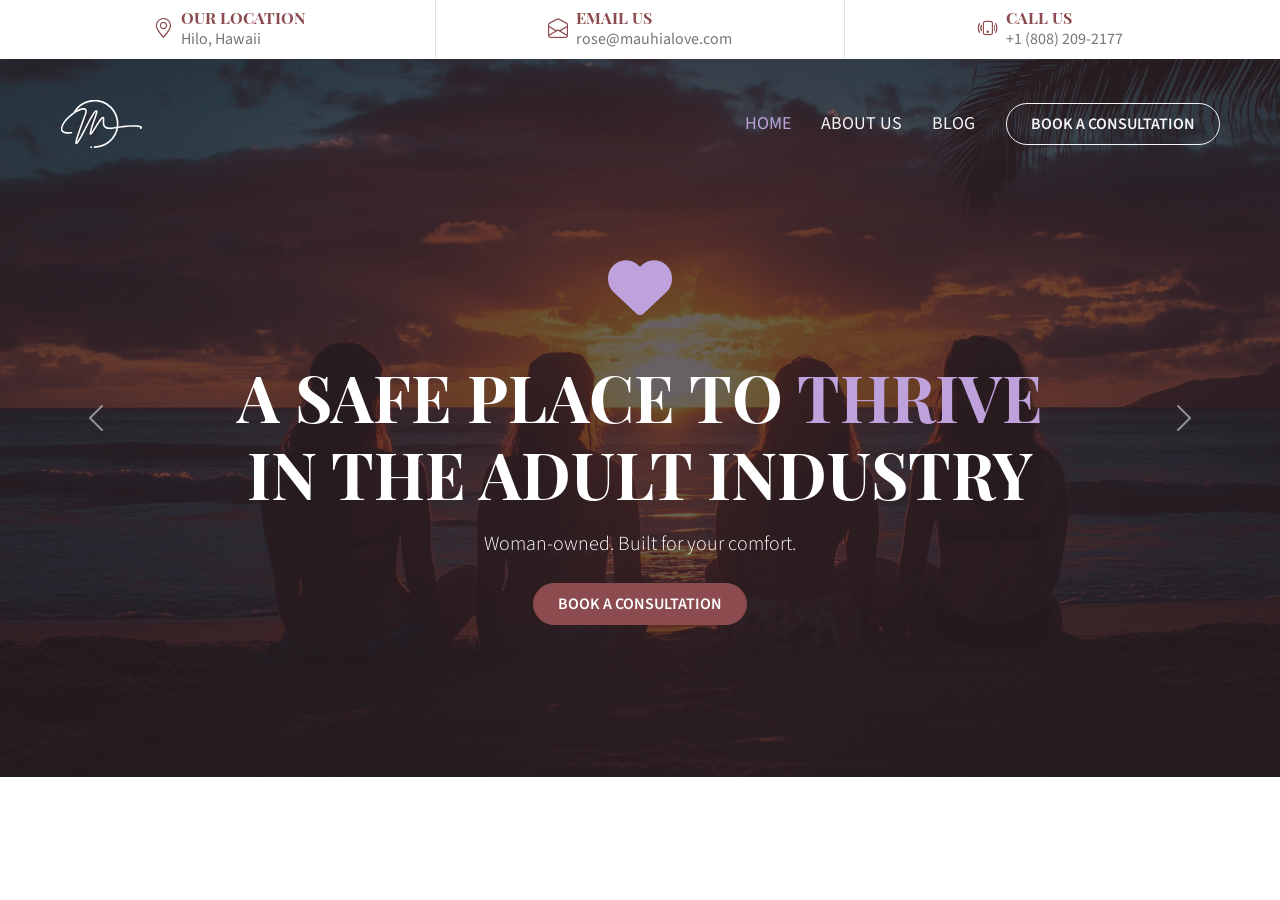
==== index.html @ 11c7e0e3 "Initial commit" ====
<!DOCTYPE html>
<html lang="en" class="no-js">
	<head>
		<meta charset="UTF-8" />
		<meta name="viewport" content="width=device-width, initial-scale=1.0" />
		<title>Mauhia Love</title>

		<meta
			name="description"
			content="Mauhia Love is a trusted recruitment service connecting empowered young women with reputable creators and agencies in the adult entertainment industry. We prioritize safety, support, and long-term success."
		/>
		<meta
			name="keywords"
			content="adult industry recruitment, adult talent agency, adult creator partnerships, adult video recruitment, safe adult work, women in adult entertainment, adult modeling agency, talent recruiter adult industry"
		/>
		<meta name="author" content="Abraham Steve Colina" />

		<!-- Favicon -->
		<link href="favicon.ico" rel="icon" />
		<link
			rel="apple-touch-icon"
			sizes="180x180"
			href="apple-touch-icon.png"
		/>
		<link
			rel="icon"
			type="image/png"
			sizes="32x32"
			href="favicon-32x32.png"
		/>
		<link
			rel="icon"
			type="image/png"
			sizes="16x16"
			href="favicon-16x16.png"
		/>
		<link rel="manifest" href="site.webmanifest" />

		<!-- Google Fonts -->
		<link rel="preconnect" href="https://fonts.gstatic.com" />
		<link
			href="https://fonts.googleapis.com/css2?family=Playfair+Display+SC:wght@400;700&family=Source+Sans+Pro:wght@300;400;600;700&display=swap"
			rel="stylesheet"
		/>

		<!-- Icon Font Stylesheet -->
		<link
			href="https://cdnjs.cloudflare.com/ajax/libs/font-awesome/6.7.2/css/all.min.css"
			rel="stylesheet"
		/>
		<link
			href="https://cdn.jsdelivr.net/npm/bootstrap-icons@1.4.1/font/bootstrap-icons.css"
			rel="stylesheet"
		/>

		<!-- Libraries Stylesheet  -->
		<link
			href="lib/owlcarousel/assets/owl.carousel.min.css"
			rel="stylesheet"
		/>
		<link
			href="lib/tempusdominus/css/tempusdominus-bootstrap-4.min.css"
			rel="stylesheet"
		/>
		<link href="lib/lightbox/css/lightbox.min.css" rel="stylesheet" />

		<!-- Customized Bootstrap Stylesheet -->
		<link href="css/bootstrap.css" rel="stylesheet" />

		<!-- Template Stylesheet -->
		<link rel="stylesheet" href="css/vendor.css" />
		<link rel="stylesheet" href="css/styles.css" />

		<!-- JS -->
		<script>
			document.documentElement.classList.remove("no-js");
			document.documentElement.classList.add("js");
		</script>
	</head>

	<body>
		<!-- preloader
		================================================== -->
		<div id="preloader">
			<div id="loader" class="dots-fade">
				<div></div>
				<div></div>
				<div></div>
			</div>
		</div>

		<!-- Topbar Start -->
		<div class="container-fluid px-5 d-none d-lg-block">
			<div class="row gx-5">
				<div class="col-lg-4 text-center py-2">
					<div class="d-inline-flex align-items-center">
						<i class="bi bi-geo-alt fs-5 text-primary me-2"></i>
						<div class="text-start">
							<h6 class="text-uppercase fw-bold mb-0">
								Our Location
							</h6>
							<span>Hilo, Hawaii</span>
						</div>
					</div>
				</div>
				<div class="col-lg-4 text-center border-start border-end py-2">
					<div class="d-inline-flex align-items-center">
						<i
							class="bi bi-envelope-open fs-5 text-primary me-2"
						></i>
						<div class="text-start">
							<h6 class="text-uppercase fw-bold mb-0">
								Email Us
							</h6>
							<span>rose@mauhialove.com</span>
						</div>
					</div>
				</div>
				<div class="col-lg-4 text-center py-2">
					<div class="d-inline-flex align-items-center">
						<i
							class="bi bi-phone-vibrate fs-5 text-primary me-2"
						></i>
						<div class="text-start">
							<h6 class="text-uppercase fw-bold mb-0">Call Us</h6>
							<span>+1 (808) 209-2177</span>
						</div>
					</div>
				</div>
			</div>
		</div>
		<!-- Topbar End -->

		<!-- Navbar Wrapper Start (relative positioning to allow absolute navbar) -->
		<div class="position-relative">
			<!-- Navbar Start -->
			<div
				class="container-fluid position-absolute top-0 start-0 w-100 z-3"
			>
				<nav class="navbar navbar-expand-lg navbar-dark px-5 py-3">
					<a href="index.html" class="navbar-brand">
						<img
							src="img/icon.svg"
							alt="Mauhia Love Logo"
							style="height: 50px"
						/>
					</a>
					<button
						class="navbar-toggler"
						type="button"
						data-bs-toggle="collapse"
						data-bs-target="#navbarCollapse"
					>
						<span class="navbar-toggler-icon"></span>
					</button>
					<div class="collapse navbar-collapse" id="navbarCollapse">
						<div class="navbar-nav ms-auto me-3">
							<a
								href="index.html"
								class="nav-item nav-link active"
								>Home</a
							>
							<a href="about.html" class="nav-item nav-link"
								>About Us</a
							>
							<a href="blog.html" class="nav-item nav-link"
								>Blog</a
							>
						</div>
						<a
							href="contact.html"
							class="btn btn-outline-light rounded-pill px-4 py-2"
						>
							Book a Consultation
						</a>
					</div>
				</nav>
			</div>
			<!-- Navbar End -->

			<!-- Carousel Start -->
			<div class="container-fluid p-0">
				<div
					id="header-carousel"
					class="carousel slide carousel-fade"
					data-bs-ride="carousel"
				>
					<div class="carousel-inner">
						<!-- Slide 1 -->
						<div class="carousel-item active">
							<img
								class="w-100"
								src="img/carousel-1.png"
								alt="Slide 1"
							/>
							<div
								class="carousel-caption d-flex flex-column align-items-center justify-content-center"
							>
								<i
									class="fa fa-heart fa-4x text-secondary mb-4 d-none d-sm-block"
								></i>

								<div
									class="p-3 text-center"
									style="max-width: 900px"
								>
									<h1
										class="display-3 text-uppercase text-white fw-bold mb-3"
									>
										A Safe Place to
										<span class="text-secondary"
											>Thrive</span
										>
										in the Adult Industry
									</h1>
									<p class="lead text-white mb-4">
										Woman-owned. Built for your comfort.
									</p>
									<a
										href="contact.html"
										class="btn btn-primary rounded-pill px-4 py-2"
										>Book a Consultation</a
									>
								</div>
							</div>
						</div>
						<!-- Slide 2 -->
						<div class="carousel-item">
							<img
								class="w-100"
								src="img/carousel-2.jpg"
								alt="Slide 2"
							/>
							<div
								class="carousel-caption d-flex flex-column align-items-center justify-content-center"
							>
								<i
									class="fa fa-user-shield fa-4x text-secondary mb-4 d-none d-sm-block"
								></i>

								<div
									class="p-3 text-center"
									style="max-width: 900px"
								>
									<h1
										class="display-3 text-uppercase text-white fw-bold mb-3"
									>
										<span class="text-secondary"
											>Empowering</span
										>
										You to Choose Your Path
									</h1>
									<p class="lead text-white mb-4">
										Confidential. Professional. Supportive.
									</p>
									<a
										href="about.html"
										class="btn btn-outline-light rounded-pill px-4 py-2"
										>Learn More</a
									>
								</div>
							</div>
						</div>
					</div>

					<!-- Carousel Controls -->
					<button
						class="carousel-control-prev"
						type="button"
						data-bs-target="#header-carousel"
						data-bs-slide="prev"
					>
						<span
							class="carousel-control-prev-icon"
							aria-hidden="true"
						></span>
						<span class="visually-hidden">Previous</span>
					</button>
					<button
						class="carousel-control-next"
						type="button"
						data-bs-target="#header-carousel"
						data-bs-slide="next"
					>
						<span
							class="carousel-control-next-icon"
							aria-hidden="true"
						></span>
						<span class="visually-hidden">Next</span>
					</button>
				</div>
			</div>
			<!-- Carousel End -->
		</div>
		<!-- Navbar Wrapper End -->

		<!-- Back to Top -->
		<a href="#" class="btn btn-lg btn-primary btn-lg-square back-to-top"
			><i class="bi bi-arrow-up"></i
		></a>

		<!-- JavaScript Libraries -->
		<script src="https://code.jquery.com/jquery-3.4.1.min.js"></script>
		<script src="https://cdn.jsdelivr.net/npm/bootstrap@5.0.0/dist/js/bootstrap.bundle.min.js"></script>
		<script src="lib/easing/easing.min.js"></script>
		<script src="lib/waypoints/waypoints.min.js"></script>
		<script src="lib/owlcarousel/owl.carousel.min.js"></script>
		<script src="lib/tempusdominus/js/moment.min.js"></script>
		<script src="lib/tempusdominus/js/moment-timezone.min.js"></script>
		<script src="lib/tempusdominus/js/tempusdominus-bootstrap-4.min.js"></script>
		<script src="lib/isotope/isotope.pkgd.min.js"></script>
		<script src="lib/lightbox/js/lightbox.min.js"></script>

		<!-- Java Script
    	================================================== -->
		<script src="js/plugins.js"></script>
		<script src="js/main.js"></script>

		<!-- Google Sheets Form -->
		<script>
			const scriptURL =
				"https://script.google.com/macros/s/AKfycbyw0PT-CO-HAfaa2uzXYo6N9tPt70Rbam-snxde1mtffSrF-_zwCXPqmci63ILxGaZO/exec";
			const form = document.forms["submit-to-google-sheet"];
			const msg = document.getElementById("msg");

			form.addEventListener("submit", (e) => {
				e.preventDefault();
				fetch(scriptURL, { method: "POST", body: new FormData(form) })
					.then((response) => {
						msg.innerHTML = "Message sent successfully!";
						setTimeout(function () {
							msg.innerHTML = "";
						}, 5000);
						form.reset();
					})
					.catch((error) => {
						// Display error message
						msg.innerHTML =
							"Error: Message could not be sent. Please try again later.";
						msg.style.color = "red"; // Change color for error
						setTimeout(function () {
							msg.innerHTML = ""; // Clear the error message after 5 seconds
						}, 5000);
						console.error("Error!", error.message); // Log the error to the console
					});
			});
		</script>
	</body>
</html>
---- css/vendor.css ----
/* ===================================================================
 * MCAV Third-party Stylesheets
 * Ver. 1.0.0
 * 02-24-2025
 * -------------------------------------------------------------------
 *
 * TOC:
 * # PrismJS
 * # Swiper
 *
 * ------------------------------------------------------------------- */

/* ===================================================================
 * # PrismJS 1.20.0
 *   https://prismjs.com/download.html#themes=prism-okaidia&languages=markup+css+clike+javascript+markup-templating+php 
 *   
 *   okaidia theme for JavaScript, CSS and HTML
 *   Loosely based on Monokai textmate theme by http://www.monokai.nl/
 *   @author ocodia
 * ------------------------------------------------------------------- */
code[class*="language-"],
pre[class*="language-"] {
	color: #f8f8f2;
	background: none;
	text-shadow: 0 1px rgba(0, 0, 0, 0.3);
	font-family: var(--font-mono);
	font-size: calc(var(--text-size) * 0.9444);
	text-align: left;
	white-space: pre;
	word-spacing: normal;
	word-break: normal;
	word-wrap: normal;
	line-height: var(--vspace-1);
	-moz-tab-size: 4;
	-o-tab-size: 4;
	tab-size: 4;
	-webkit-hyphens: none;
	-ms-hyphens: none;
	hyphens: none;
}

/* Code blocks */
pre[class*="language-"] {
	padding: var(--vspace-0_5) 0 var(--vspace-1);
	margin: var(--vspace-1) 0;
	overflow: auto;
}

:not(pre) > code[class*="language-"],
pre[class*="language-"] {
	background: #272822;
}

/* Inline code */
:not(pre) > code[class*="language-"] {
	padding: 0.1em;
	white-space: normal;
}

.token.comment,
.token.prolog,
.token.doctype,
.token.cdata {
	color: slategray;
}

.token.punctuation {
	color: #f8f8f2;
}

.token.namespace {
	opacity: 0.7;
}

.token.property,
.token.tag,
.token.constant,
.token.symbol,
.token.deleted {
	color: #f92672;
}

.token.boolean,
.token.number {
	color: #ae81ff;
}

.token.selector,
.token.attr-name,
.token.string,
.token.char,
.token.builtin,
.token.inserted {
	color: #a6e22e;
}

.token.operator,
.token.entity,
.token.url,
.language-css .token.string,
.style .token.string,
.token.variable {
	color: #f8f8f2;
}

.token.atrule,
.token.attr-value,
.token.function,
.token.class-name {
	color: #e6db74;
}

.token.keyword {
	color: #66d9ef;
}

.token.regex,
.token.important {
	color: #fd971f;
}

.token.important,
.token.bold {
	font-weight: bold;
}

.token.italic {
	font-style: italic;
}

.token.entity {
	cursor: help;
}

/* ===================================================================
  * # Swiper 6.4.5
  *   Most modern mobile touch slider and framework with hardware accelerated transitions
  *   https://swiperjs.com
  *
  *   Copyright 2014-2020 Vladimir Kharlampidi
  *
  *   Released under the MIT License
  *
  *   Released on: December 18, 2020
  * ------------------------------------------------------------------- */
@font-face {
	font-family: "swiper-icons";
	src: url("data:application/font-woff;charset=utf-8;base64, [base64]//wADZ2x5ZgAAAywAAADMAAAD2MHtryVoZWFkAAABbAAAADAAAAA2E2+eoWhoZWEAAAGcAAAAHwAAACQC9gDzaG10eAAAAigAAAAZAAAArgJkABFsb2NhAAAC0AAAAFoAAABaFQAUGG1heHAAAAG8AAAAHwAAACAAcABAbmFtZQAAA/gAAAE5AAACXvFdBwlwb3N0AAAFNAAAAGIAAACE5s74hXjaY2BkYGAAYpf5Hu/j+W2+MnAzMYDAzaX6QjD6/4//Bxj5GA8AuRwMYGkAPywL13jaY2BkYGA88P8Agx4j+/8fQDYfA1AEBWgDAIB2BOoAeNpjYGRgYNBh4GdgYgABEMnIABJzYNADCQAACWgAsQB42mNgYfzCOIGBlYGB0YcxjYGBwR1Kf2WQZGhhYGBiYGVmgAFGBiQQkOaawtDAoMBQxXjg/wEGPcYDDA4wNUA2CCgwsAAAO4EL6gAAeNpj2M0gyAACqxgGNWBkZ2D4/wMA+xkDdgAAAHjaY2BgYGaAYBkGRgYQiAHyGMF8FgYHIM3DwMHABGQrMOgyWDLEM1T9/w8UBfEMgLzE////P/5//f/V/xv+r4eaAAeMbAxwIUYmIMHEgKYAYjUcsDAwsLKxc3BycfPw8jEQA/[base64]/uznmfPFBNODM2K7MTQ45YEAZqGP81AmGGcF3iPqOop0r1SPTaTbVkfUe4HXj97wYE+yNwWYxwWu4v1ugWHgo3S1XdZEVqWM7ET0cfnLGxWfkgR42o2PvWrDMBSFj/IHLaF0zKjRgdiVMwScNRAoWUoH78Y2icB/yIY09An6AH2Bdu/UB+yxopYshQiEvnvu0dURgDt8QeC8PDw7Fpji3fEA4z/PEJ6YOB5hKh4dj3EvXhxPqH/SKUY3rJ7srZ4FZnh1PMAtPhwP6fl2PMJMPDgeQ4rY8YT6Gzao0eAEA409DuggmTnFnOcSCiEiLMgxCiTI6Cq5DZUd3Qmp10vO0LaLTd2cjN4fOumlc7lUYbSQcZFkutRG7g6JKZKy0RmdLY680CDnEJ+UMkpFFe1RN7nxdVpXrC4aTtnaurOnYercZg2YVmLN/d/gczfEimrE/fs/bOuq29Zmn8tloORaXgZgGa78yO9/cnXm2BpaGvq25Dv9S4E9+5SIc9PqupJKhYFSSl47+Qcr1mYNAAAAeNptw0cKwkAAAMDZJA8Q7OUJvkLsPfZ6zFVERPy8qHh2YER+3i/BP83vIBLLySsoKimrqKqpa2hp6+jq6RsYGhmbmJqZSy0sraxtbO3sHRydnEMU4uR6yx7JJXveP7WrDycAAAAAAAH//wACeNpjYGRgYOABYhkgZgJCZgZNBkYGLQZtIJsFLMYAAAw3ALgAeNolizEKgDAQBCchRbC2sFER0YD6qVQiBCv/H9ezGI6Z5XBAw8CBK/m5iQQVauVbXLnOrMZv2oLdKFa8Pjuru2hJzGabmOSLzNMzvutpB3N42mNgZGBg4GKQYzBhYMxJLMlj4GBgAYow/P/PAJJhLM6sSoWKfWCAAwDAjgbRAAB42mNgYGBkAIIbCZo5IPrmUn0hGA0AO8EFTQAA")
		format("woff");
	font-weight: 400;
	font-style: normal;
}

:root {
	--swiper-theme-color: #007aff;
}

.swiper-container {
	margin-left: auto;
	margin-right: auto;
	position: relative;
	overflow: hidden;
	list-style: none;
	padding: 0;
	/* Fix of Webkit flickering */
	z-index: 1;
}

.swiper-container-vertical > .swiper-wrapper {
	flex-direction: column;
}

.swiper-wrapper {
	position: relative;
	width: 100%;
	height: 100%;
	z-index: 1;
	display: flex;
	transition-property: transform;
	box-sizing: content-box;
}

.swiper-container-android .swiper-slide,
.swiper-wrapper {
	transform: translate3d(0px, 0, 0);
}

.swiper-container-multirow > .swiper-wrapper {
	flex-wrap: wrap;
}

.swiper-container-multirow-column > .swiper-wrapper {
	flex-wrap: wrap;
	flex-direction: column;
}

.swiper-container-free-mode > .swiper-wrapper {
	transition-timing-function: ease-out;
	margin: 0 auto;
}

.swiper-slide {
	flex-shrink: 0;
	width: 100%;
	height: 100%;
	position: relative;
	transition-property: transform;
}

.swiper-slide-invisible-blank {
	visibility: hidden;
}

/* Auto Height */
.swiper-container-autoheight,
.swiper-container-autoheight .swiper-slide {
	height: auto;
}

.swiper-container-autoheight .swiper-wrapper {
	align-items: flex-start;
	transition-property: transform, height;
}

/* 3D Effects */
.swiper-container-3d {
	perspective: 1200px;
}

.swiper-container-3d .swiper-wrapper,
.swiper-container-3d .swiper-slide,
.swiper-container-3d .swiper-slide-shadow-left,
.swiper-container-3d .swiper-slide-shadow-right,
.swiper-container-3d .swiper-slide-shadow-top,
.swiper-container-3d .swiper-slide-shadow-bottom,
.swiper-container-3d .swiper-cube-shadow {
	transform-style: preserve-3d;
}

.swiper-container-3d .swiper-slide-shadow-left,
.swiper-container-3d .swiper-slide-shadow-right,
.swiper-container-3d .swiper-slide-shadow-top,
.swiper-container-3d .swiper-slide-shadow-bottom {
	position: absolute;
	left: 0;
	top: 0;
	width: 100%;
	height: 100%;
	pointer-events: none;
	z-index: 10;
}

.swiper-container-3d .swiper-slide-shadow-left {
	background-image: linear-gradient(
		to left,
		rgba(0, 0, 0, 0.5),
		rgba(0, 0, 0, 0)
	);
}

.swiper-container-3d .swiper-slide-shadow-right {
	background-image: linear-gradient(
		to right,
		rgba(0, 0, 0, 0.5),
		rgba(0, 0, 0, 0)
	);
}

.swiper-container-3d .swiper-slide-shadow-top {
	background-image: linear-gradient(
		to top,
		rgba(0, 0, 0, 0.5),
		rgba(0, 0, 0, 0)
	);
}

.swiper-container-3d .swiper-slide-shadow-bottom {
	background-image: linear-gradient(
		to bottom,
		rgba(0, 0, 0, 0.5),
		rgba(0, 0, 0, 0)
	);
}

/* CSS Mode */
.swiper-container-css-mode > .swiper-wrapper {
	overflow: auto;
	scrollbar-width: none;
	/* For Firefox */
	-ms-overflow-style: none;
	/* For Internet Explorer and Edge */
}

.swiper-container-css-mode > .swiper-wrapper::-webkit-scrollbar {
	display: none;
}

.swiper-container-css-mode > .swiper-wrapper > .swiper-slide {
	scroll-snap-align: start start;
}

.swiper-container-horizontal.swiper-container-css-mode > .swiper-wrapper {
	-ms-scroll-snap-type: x mandatory;
	scroll-snap-type: x mandatory;
}

.swiper-container-vertical.swiper-container-css-mode > .swiper-wrapper {
	-ms-scroll-snap-type: y mandatory;
	scroll-snap-type: y mandatory;
}

:root {
	--swiper-navigation-size: 44px;
	/*
     --swiper-navigation-color: var(--swiper-theme-color);
     */
}

.swiper-button-prev,
.swiper-button-next {
	position: absolute;
	top: 50%;
	width: calc(var(--swiper-navigation-size) / 44 * 27);
	height: var(--swiper-navigation-size);
	margin-top: calc(-1 * var(--swiper-navigation-size) / 2);
	z-index: 10;
	cursor: pointer;
	display: flex;
	align-items: center;
	justify-content: center;
	color: var(--swiper-navigation-color, var(--swiper-theme-color));
}

.swiper-button-prev.swiper-button-disabled,
.swiper-button-next.swiper-button-disabled {
	opacity: 0.35;
	cursor: auto;
	pointer-events: none;
}

.swiper-button-prev:after,
.swiper-button-next:after {
	font-family: swiper-icons;
	font-size: var(--swiper-navigation-size);
	text-transform: none !important;
	letter-spacing: 0;
	text-transform: none;
	font-variant: initial;
	line-height: 1;
}

.swiper-button-prev,
.swiper-container-rtl .swiper-button-next {
	left: 10px;
	right: auto;
}

.swiper-button-prev:after,
.swiper-container-rtl .swiper-button-next:after {
	content: "prev";
}

.swiper-button-next,
.swiper-container-rtl .swiper-button-prev {
	right: 10px;
	left: auto;
}

.swiper-button-next:after,
.swiper-container-rtl .swiper-button-prev:after {
	content: "next";
}

.swiper-button-prev.swiper-button-white,
.swiper-button-next.swiper-button-white {
	--swiper-navigation-color: #ffffff;
}

.swiper-button-prev.swiper-button-black,
.swiper-button-next.swiper-button-black {
	--swiper-navigation-color: #000000;
}

.swiper-button-lock {
	display: none;
}

:root {
	/*
     --swiper-pagination-color: var(--swiper-theme-color);
     */
}

.swiper-pagination {
	position: absolute;
	text-align: center;
	transition: 300ms opacity;
	transform: translate3d(0, 0, 0);
	z-index: 10;
}

.swiper-pagination.swiper-pagination-hidden {
	opacity: 0;
}

/* Common Styles */
.swiper-pagination-fraction,
.swiper-pagination-custom,
.swiper-container-horizontal > .swiper-pagination-bullets {
	bottom: 10px;
	left: 0;
	width: 100%;
}

/* Bullets */
.swiper-pagination-bullets-dynamic {
	overflow: hidden;
	font-size: 0;
}

.swiper-pagination-bullets-dynamic .swiper-pagination-bullet {
	transform: scale(0.33);
	position: relative;
}

.swiper-pagination-bullets-dynamic .swiper-pagination-bullet-active {
	transform: scale(1);
}

.swiper-pagination-bullets-dynamic .swiper-pagination-bullet-active-main {
	transform: scale(1);
}

.swiper-pagination-bullets-dynamic .swiper-pagination-bullet-active-prev {
	transform: scale(0.66);
}

.swiper-pagination-bullets-dynamic .swiper-pagination-bullet-active-prev-prev {
	transform: scale(0.33);
}

.swiper-pagination-bullets-dynamic .swiper-pagination-bullet-active-next {
	transform: scale(0.66);
}

.swiper-pagination-bullets-dynamic .swiper-pagination-bullet-active-next-next {
	transform: scale(0.33);
}

.swiper-pagination-bullet {
	width: 8px;
	height: 8px;
	display: inline-block;
	border-radius: 100%;
	background: #000;
	opacity: 0.2;
}

button.swiper-pagination-bullet {
	border: none;
	margin: 0;
	padding: 0;
	box-shadow: none;
	-webkit-appearance: none;
	-moz-appearance: none;
	appearance: none;
}

.swiper-pagination-clickable .swiper-pagination-bullet {
	cursor: pointer;
}

.swiper-pagination-bullet-active {
	opacity: 1;
	background: var(--swiper-pagination-color, var(--swiper-theme-color));
}

.swiper-container-vertical > .swiper-pagination-bullets {
	right: 10px;
	top: 50%;
	transform: translate3d(0px, -50%, 0);
}

.swiper-container-vertical
	> .swiper-pagination-bullets
	.swiper-pagination-bullet {
	margin: 6px 0;
	display: block;
}

.swiper-container-vertical
	> .swiper-pagination-bullets.swiper-pagination-bullets-dynamic {
	top: 50%;
	transform: translateY(-50%);
	width: 8px;
}

.swiper-container-vertical
	> .swiper-pagination-bullets.swiper-pagination-bullets-dynamic
	.swiper-pagination-bullet {
	display: inline-block;
	transition: 200ms transform, 200ms top;
}

.swiper-container-horizontal
	> .swiper-pagination-bullets
	.swiper-pagination-bullet {
	margin: 0 4px;
}

.swiper-container-horizontal
	> .swiper-pagination-bullets.swiper-pagination-bullets-dynamic {
	left: 50%;
	transform: translateX(-50%);
	white-space: nowrap;
}

.swiper-container-horizontal
	> .swiper-pagination-bullets.swiper-pagination-bullets-dynamic
	.swiper-pagination-bullet {
	transition: 200ms transform, 200ms left;
}

.swiper-container-horizontal.swiper-container-rtl
	> .swiper-pagination-bullets-dynamic
	.swiper-pagination-bullet {
	transition: 200ms transform, 200ms right;
}

/* Progress */
.swiper-pagination-progressbar {
	background: rgba(0, 0, 0, 0.25);
	position: absolute;
}

.swiper-pagination-progressbar .swiper-pagination-progressbar-fill {
	background: var(--swiper-pagination-color, var(--swiper-theme-color));
	position: absolute;
	left: 0;
	top: 0;
	width: 100%;
	height: 100%;
	transform: scale(0);
	transform-origin: left top;
}

.swiper-container-rtl
	.swiper-pagination-progressbar
	.swiper-pagination-progressbar-fill {
	transform-origin: right top;
}

.swiper-container-horizontal > .swiper-pagination-progressbar,
.swiper-container-vertical
	> .swiper-pagination-progressbar.swiper-pagination-progressbar-opposite {
	width: 100%;
	height: 4px;
	left: 0;
	top: 0;
}

.swiper-container-vertical > .swiper-pagination-progressbar,
.swiper-container-horizontal
	> .swiper-pagination-progressbar.swiper-pagination-progressbar-opposite {
	width: 4px;
	height: 100%;
	left: 0;
	top: 0;
}

.swiper-pagination-white {
	--swiper-pagination-color: #ffffff;
}

.swiper-pagination-black {
	--swiper-pagination-color: #000000;
}

.swiper-pagination-lock {
	display: none;
}

/* Scrollbar */
.swiper-scrollbar {
	border-radius: 10px;
	position: relative;
	-ms-touch-action: none;
	background: rgba(0, 0, 0, 0.1);
}

.swiper-container-horizontal > .swiper-scrollbar {
	position: absolute;
	left: 1%;
	bottom: 3px;
	z-index: 50;
	height: 5px;
	width: 98%;
}

.swiper-container-vertical > .swiper-scrollbar {
	position: absolute;
	right: 3px;
	top: 1%;
	z-index: 50;
	width: 5px;
	height: 98%;
}

.swiper-scrollbar-drag {
	height: 100%;
	width: 100%;
	position: relative;
	background: rgba(0, 0, 0, 0.5);
	border-radius: 10px;
	left: 0;
	top: 0;
}

.swiper-scrollbar-cursor-drag {
	cursor: move;
}

.swiper-scrollbar-lock {
	display: none;
}

.swiper-zoom-container {
	width: 100%;
	height: 100%;
	display: flex;
	justify-content: center;
	align-items: center;
	text-align: center;
}

.swiper-zoom-container > img,
.swiper-zoom-container > svg,
.swiper-zoom-container > canvas {
	max-width: 100%;
	max-height: 100%;
	-o-object-fit: contain;
	object-fit: contain;
}

.swiper-slide-zoomed {
	cursor: move;
}

/* Preloader */
:root {
	/*
     --swiper-preloader-color: var(--swiper-theme-color);
     */
}

.swiper-lazy-preloader {
	width: 42px;
	height: 42px;
	position: absolute;
	left: 50%;
	top: 50%;
	margin-left: -21px;
	margin-top: -21px;
	z-index: 10;
	transform-origin: 50%;
	-webkit-animation: swiper-preloader-spin 1s infinite linear;
	animation: swiper-preloader-spin 1s infinite linear;
	box-sizing: border-box;
	border: 4px solid var(--swiper-preloader-color, var(--swiper-theme-color));
	border-radius: 50%;
	border-top-color: transparent;
}

.swiper-lazy-preloader-white {
	--swiper-preloader-color: #fff;
}

.swiper-lazy-preloader-black {
	--swiper-preloader-color: #000;
}

@-webkit-keyframes swiper-preloader-spin {
	100% {
		transform: rotate(360deg);
	}
}

@keyframes swiper-preloader-spin {
	100% {
		transform: rotate(360deg);
	}
}

/* a11y */
.swiper-container .swiper-notification {
	position: absolute;
	left: 0;
	top: 0;
	pointer-events: none;
	opacity: 0;
	z-index: -1000;
}

.swiper-container-fade.swiper-container-free-mode .swiper-slide {
	transition-timing-function: ease-out;
}

.swiper-container-fade .swiper-slide {
	pointer-events: none;
	transition-property: opacity;
}

.swiper-container-fade .swiper-slide .swiper-slide {
	pointer-events: none;
}

.swiper-container-fade .swiper-slide-active,
.swiper-container-fade .swiper-slide-active .swiper-slide-active {
	pointer-events: auto;
}

.swiper-container-cube {
	overflow: visible;
}

.swiper-container-cube .swiper-slide {
	pointer-events: none;
	-webkit-backface-visibility: hidden;
	backface-visibility: hidden;
	z-index: 1;
	visibility: hidden;
	transform-origin: 0 0;
	width: 100%;
	height: 100%;
}

.swiper-container-cube .swiper-slide .swiper-slide {
	pointer-events: none;
}

.swiper-container-cube.swiper-container-rtl .swiper-slide {
	transform-origin: 100% 0;
}

.swiper-container-cube .swiper-slide-active,
.swiper-container-cube .swiper-slide-active .swiper-slide-active {
	pointer-events: auto;
}

.swiper-container-cube .swiper-slide-active,
.swiper-container-cube .swiper-slide-next,
.swiper-container-cube .swiper-slide-prev,
.swiper-container-cube .swiper-slide-next + .swiper-slide {
	pointer-events: auto;
	visibility: visible;
}

.swiper-container-cube .swiper-slide-shadow-top,
.swiper-container-cube .swiper-slide-shadow-bottom,
.swiper-container-cube .swiper-slide-shadow-left,
.swiper-container-cube .swiper-slide-shadow-right {
	z-index: 0;
	-webkit-backface-visibility: hidden;
	backface-visibility: hidden;
}

.swiper-container-cube .swiper-cube-shadow {
	position: absolute;
	left: 0;
	bottom: 0px;
	width: 100%;
	height: 100%;
	background: #000;
	opacity: 0.6;
	filter: blur(50px);
	z-index: 0;
}

.swiper-container-flip {
	overflow: visible;
}

.swiper-container-flip .swiper-slide {
	pointer-events: none;
	-webkit-backface-visibility: hidden;
	backface-visibility: hidden;
	z-index: 1;
}

.swiper-container-flip .swiper-slide .swiper-slide {
	pointer-events: none;
}

.swiper-container-flip .swiper-slide-active,
.swiper-container-flip .swiper-slide-active .swiper-slide-active {
	pointer-events: auto;
}

.swiper-container-flip .swiper-slide-shadow-top,
.swiper-container-flip .swiper-slide-shadow-bottom,
.swiper-container-flip .swiper-slide-shadow-left,
.swiper-container-flip .swiper-slide-shadow-right {
	z-index: 0;
	-webkit-backface-visibility: hidden;
	backface-visibility: hidden;
}
---- css/styles.css ----
@charset "UTF-8";

/* =================================================================== 
 * MCAV Tarpaulin Printing Main Website Style Sheet
 * Ver. 1.0.0
 * 02-24-2025
 * ------------------------------------------------------------------

/* ------------------------------------------------------------------- 
 * ## colors
 * ------------------------------------------------------------------- */
:root {
	/* color-1(#EA9010)
	 * color-2(#343D35)
	 * color-3(#FEF5E4)
	 */
	--primary: #8b4b4f;
	--secondary: #bfa1db;
	--light: #f4f6f8;
	--dark: #2c1e24;
	--dark-transparent: rgba(44, 30, 36, 0.7);

	--color-1: hsla(35, 87%, 49%, 1);
	--color-2: hsla(127, 8%, 22%, 1);
	--color-3: hsla(39, 93%, 95%, 1);

	/* theme color variations
	 */
	--color-1-lightest: hsla(35, 87%, 96%, 1);
	--color-1-lighter: hsla(35, 87%, 69%, 1);
	--color-1-light: hsla(35, 87%, 59%, 1);
	--color-1-dark: hsla(35, 87%, 39%, 1);
	--color-1-darker: hsla(35, 87%, 29%, 1);
	--color-1-darkest: hsla(35, 87%, 10%, 1);

	--color-2-lightest: hsla(127, 8%, 55%, 1);
	--color-2-lighter: hsla(127, 8%, 42%, 1);
	--color-2-light: hsla(127, 8%, 32%, 1);
	--color-2-dark: hsla(127, 8%, 14%, 1);
	--color-2-darker: hsla(127, 8%, 2%, 1);

	--color-3-light: hsla(39, 93%, 100%, 1);
	--color-3-dark: hsla(39, 93%, 85%, 1);
	--color-3-darker: hsla(39, 93%, 75%, 1);

	/* feedback colors
	 * color-error(#ffd1d2), color-success(#c8e675), 
	 * color-info(#d7ecfb), color-notice(#fff099)
	 */
	--color-error: hsla(359, 100%, 91%, 1);
	--color-success: hsla(76, 69%, 68%, 1);
	--color-info: hsla(205, 82%, 91%, 1);
	--color-notice: hsla(51, 100%, 80%, 1);
	--color-error-content: hsla(359, 50%, 50%, 1);
	--color-success-content: hsla(76, 29%, 28%, 1);
	--color-info-content: hsla(205, 32%, 31%, 1);
	--color-notice-content: hsla(51, 30%, 30%, 1);

	/* shades 
	 * generated using 
	 * Tint & Shade Generator 
	 * (https                     ://maketintsandshades.com/)
	 */
	--color-black: #000000;
	--color-gray-19: #121212;
	--color-gray-18: #242525;
	--color-gray-17: #363737;
	--color-gray-16: #484949;
	--color-gray-15: #5b5c5c;
	--color-gray-14: #6d6e6e;
	--color-gray-13: #7f8080;
	--color-gray-12: #919292;
	--color-gray-11: #a3a5a5;
	--color-gray-10: #b5b7b7;
	--color-gray-9: #bcbebe;
	--color-gray-8: #c4c5c5;
	--color-gray-7: #cbcdcd;
	--color-gray-6: #d3d4d4;
	--color-gray-5: #dadbdb;
	--color-gray-4: #e1e2e2;
	--color-gray-3: #e9e9e9;
	--color-gray-2: #f0f1f1;
	--color-gray-1: #f8f8f8;
	--color-white: #ffffff;

	/* text
	 */
	--color-text: var(--color-gray-18);
	--color-text-dark: #181818;
	--color-text-light: var(--color-gray-14);
	--color-placeholder: var(--color-gray-12);

	/* link
	 */
	--color-link: var(--color-1);
	--color-link-hover: var(--color-2-lighter);
	--color-link-active: var(--color-2-lighter);

	/* buttons
	 */
	--color-btn: var(--color-gray-4);
	--color-btn-text: var(--color-text);
	--color-btn-hover: var(--color-gray-5);
	--color-btn-hover-text: var(--color-text);
	--color-btn-primary: var(--color-1);
	--color-btn-primary-text: var(--color-2-dark);
	--color-btn-primary-hover: var(--color-1-light);
	--color-btn-primary-hover-text: var(--color-2-dark);
	--color-btn-stroke: var(--color-text-dark);
	--color-btn-stroke-text: var(--color-text-dark);
	--color-btn-stroke-hover: var(--color-text-dark);
	--color-btn-stroke-hover-text: var(--color-white);

	/* preloader
	 */
	--color-preloader-bg: var(--primary);
	--color-loader: var(--color-white);
	--color-loader-light: var(--color-2-light);

	/* others
	 */
	--color-body: white;
	--color-border: rgba(0, 0, 0, 0.1);
	--border-radius: 5px;
}

/* ===================================================================
   * # PRELOADER
   * 
   * 
   * -------------------------------------------------------------------
   * - markup:
   *
   * <div id="preloader">
   *     <div id="loader" class="dots-fade">
   *         <div></div>
   *         <div></div>
   *         <div></div>
   *     </div>
   * </div>
   *
   * - loader class:
   * <dots-fade | dots-jump | dots-pulse>
   *
   * ------------------------------------------------------------------- */
#preloader {
	position: fixed;
	display: flex;
	flex-flow: row wrap;
	justify-content: center;
	align-items: center;
	background: var(--color-preloader-bg);
	z-index: 1051;
	height: 100vh;
	width: 100%;
	opacity: 1;
	overflow: hidden;
}

.no-js #preloader {
	display: none;
}

#loader {
	position: relative;
	width: 4px;
	height: 4px;
	padding: 0;
	display: inline-block;
}

#loader > div {
	content: "";
	background: var(--color-white);
	width: 4px;
	height: 4px;
	position: absolute;
	top: 0;
	left: 0;
	border-radius: 50%;
}

#loader > div:nth-of-type(1) {
	left: 15px;
}

#loader > div:nth-of-type(3) {
	left: -15px;
}

/* dots jump */
.dots-jump > div {
	-webkit-animation: dots-jump 1.2s infinite ease;
	animation: dots-jump 1.2s infinite ease;
	-webkit-animation-delay: 0.2s;
	animation-delay: 0.2s;
}

.dots-jump > div:nth-of-type(1) {
	-webkit-animation-delay: 0.4s;
	animation-delay: 0.4s;
}

.dots-jump > div:nth-of-type(3) {
	-webkit-animation-delay: 0s;
	animation-delay: 0s;
}

@-webkit-keyframes dots-jump {
	0% {
		top: 0;
	}

	40% {
		top: -6px;
	}

	80% {
		top: 0;
	}
}

@keyframes dots-jump {
	0% {
		top: 0;
	}

	40% {
		top: -6px;
	}

	80% {
		top: 0;
	}
}

/* dots fade */
.dots-fade > div {
	-webkit-animation: dots-fade 1.6s infinite ease;
	animation: dots-fade 1.6s infinite ease;
	-webkit-animation-delay: 0.4s;
	animation-delay: 0.4s;
}

.dots-fade > div:nth-of-type(1) {
	-webkit-animation-delay: 0.8s;
	animation-delay: 0.8s;
}

.dots-fade > div:nth-of-type(3) {
	-webkit-animation-delay: 0s;
	animation-delay: 0s;
}

@-webkit-keyframes dots-fade {
	0% {
		opacity: 1;
	}

	40% {
		opacity: 0.2;
	}

	80% {
		opacity: 1;
	}
}

@keyframes dots-fade {
	0% {
		opacity: 1;
	}

	40% {
		opacity: 0.2;
	}

	80% {
		opacity: 1;
	}
}

/* dots pulse */
.dots-pulse > div {
	-webkit-animation: dots-pulse 1.2s infinite ease;
	animation: dots-pulse 1.2s infinite ease;
	-webkit-animation-delay: 0.2s;
	animation-delay: 0.2s;
}

.dots-pulse > div:nth-of-type(1) {
	-webkit-animation-delay: 0.4s;
	animation-delay: 0.4s;
}

.dots-pulse > div:nth-of-type(3) {
	-webkit-animation-delay: 0s;
	animation-delay: 0s;
}

@-webkit-keyframes dots-pulse {
	0% {
		transform: scale(1);
	}

	40% {
		transform: scale(1.3);
	}

	80% {
		transform: scale(1);
	}
}

@keyframes dots-pulse {
	0% {
		transform: scale(1);
	}

	40% {
		transform: scale(1.3);
	}

	80% {
		transform: scale(1);
	}
}

/* ------------------------------------------------------------------- 
   * ## page loaded
   * ------------------------------------------------------------------- */
.ss-loaded #preloader {
	opacity: 0;
	visibility: hidden;
	transition: all 0.6s 0.9s ease-in-out;
}

.ss-loaded #preloader #loader {
	opacity: 0;
	transition: opacity 0.6s ease-in-out;
}

.pt-6 {
	padding-top: 90px;
}

.pb-6 {
	padding-bottom: 90px;
}

.py-6 {
	padding-top: 90px;
	padding-bottom: 90px;
}

.btn {
	position: relative;
	font-weight: 600;
	text-transform: uppercase;
	transition: 0.5s;
}

.btn::after {
	position: absolute;
	content: "";
	width: 0;
	height: 5px;
	bottom: -1px;
	left: 50%;
	background: var(--primary);
	transition: 0.5s;
}

.btn.btn-primary::after {
	background: var(--dark);
}

.btn:hover::after,
.btn.active::after {
	width: 50%;
	left: 25%;
}

.btn-primary {
	color: #ffffff;
}

.btn-square {
	width: 36px;
	height: 36px;
}

.btn-sm-square {
	width: 28px;
	height: 28px;
}

.btn-lg-square {
	width: 46px;
	height: 46px;
}

.btn-square,
.btn-sm-square,
.btn-lg-square {
	padding-left: 0;
	padding-right: 0;
	text-align: center;
}

.back-to-top {
	position: fixed;
	display: none;
	left: 50%;
	bottom: 0;
	margin-left: -22px;
	border-radius: 0;
	z-index: 99;
}

.bg-dark-radial {
	background-image: -webkit-repeating-radial-gradient(
		center center,
		rgba(0, 0, 0, 0.3),
		rgba(0, 0, 0, 0.3) 1px,
		transparent 1px,
		transparent 100%
	);
	background-image: -moz-repeating-radial-gradient(
		center center,
		rgba(0, 0, 0, 0.3),
		rgba(0, 0, 0, 0.3) 1px,
		transparent 1px,
		transparent 100%
	);
	background-image: -ms-repeating-radial-gradient(
		center center,
		rgba(0, 0, 0, 0.3),
		rgba(0, 0, 0, 0.3) 1px,
		transparent 1px,
		transparent 100%
	);
	background-image: -o-repeating-radial-gradient(
		center center,
		rgba(0, 0, 0, 0.3),
		rgba(0, 0, 0, 0.3) 1px,
		transparent 1px,
		transparent 100%
	);
	background-image: repeating-radial-gradient(
		center center,
		rgba(0, 0, 0, 0.3),
		rgba(0, 0, 0, 0.3) 1px,
		transparent 1px,
		transparent 100%
	);
	background-size: 3px 3px;
}

.bg-light-radial {
	background-image: -webkit-repeating-radial-gradient(
		center center,
		rgba(256, 256, 256, 0.2),
		rgba(256, 256, 256, 0.2) 1px,
		transparent 1px,
		transparent 100%
	);
	background-image: -moz-repeating-radial-gradient(
		center center,
		rgba(256, 256, 256, 0.2),
		rgba(256, 256, 256, 0.2) 1px,
		transparent 1px,
		transparent 100%
	);
	background-image: -ms-repeating-radial-gradient(
		center center,
		rgba(256, 256, 256, 0.2),
		rgba(256, 256, 256, 0.2) 1px,
		transparent 1px,
		transparent 100%
	);
	background-image: -o-repeating-radial-gradient(
		center center,
		rgba(256, 256, 256, 0.2),
		rgba(256, 256, 256, 0.2) 1px,
		transparent 1px,
		transparent 100%
	);
	background-image: repeating-radial-gradient(
		center center,
		rgba(256, 256, 256, 0.2),
		rgba(256, 256, 256, 0.2) 1px,
		transparent 1px,
		transparent 100%
	);
	background-size: 3px 3px;
}

.navbar-dark .navbar-nav .nav-link {
	position: relative;
	padding: 35px 15px;
	font-size: 18px;
	text-transform: uppercase;
	color: var(--light);
	outline: none;
	transition: 0.5s;
}

.navbar-dark .navbar-nav .nav-link:hover,
.navbar-dark .navbar-nav .nav-link.active {
	color: var(--secondary);
}

/* Ensure the navbar-brand doesn't take up too much space on mobile */
@media (max-width: 767.98px) {
	.navbar-brand {
		flex: 1; /* Allow the logo to take available space */
		text-align: left; /* Align logo to the left */
	}
}

@media (max-width: 991.98px) {
	.navbar-dark .navbar-nav .nav-link {
		margin-left: 0;
		padding: 10px 0;
	}
}

@media (max-width: 991.98px) {
	.navbar-collapse.show {
		background: var(--dark-transparent);
		backdrop-filter: blur(8px);
		background-image: repeating-radial-gradient(
			circle,
			rgba(255, 255, 255, 0.06) 1px,
			transparent 2px,
			transparent 5px
		);
		background-size: 5px 5px;
		padding: 1rem;
		border-radius: var(--border-radius);
	}
}

.carousel-caption {
	padding-top: 120px;
	padding-bottom: 60px;
	top: 0;
	left: 0;
	right: 0;
	bottom: 0;
	background: var(--dark-transparent);
	z-index: 1;
}

.carousel-item img {
	width: 100%; /* Default: desktop full width */
	height: auto;
	object-fit: contain;
}

@media (max-width: 767.98px) {
	.carousel-item {
		min-height: 50vh; /* More space on mobile */
	}

	.carousel-item img {
		width: auto;
		object-fit: cover; /* Fill the space proportionally */
		object-position: center; /* Center the crop */
		min-height: 50vh;
	}

	.carousel-caption {
		padding-top: 140px;
		padding-bottom: 100px;
	}
}

.company-carousel .company-item {
	text-align: center;
	padding: 10px;
}

.company-carousel .company-item img {
	width: 100%;
	max-width: 200px;
	margin: 0 auto;
}

.page-header {
	height: 300px;
	display: flex;
	flex-direction: column;
	align-items: center;
	justify-content: center;
	background: linear-gradient(rgba(4, 15, 40, 0.7), rgba(4, 15, 40, 0.7)),
		url(../img/carousel-1.jpg) center center no-repeat;
	background-size: cover;
}

.service-item .service-icon {
	margin-top: -50px;
	width: 100px;
	height: 100px;
	display: flex;
	align-items: center;
	justify-content: center;
	border-radius: 100px;
}

.service-item .service-icon i {
	transition: 0.2s;
}

.service-item:hover .service-icon i {
	font-size: 60px;
}

.portfolio-item {
	margin-bottom: 60px;
	height: 400px; /* Consistent height */
	overflow: hidden; /* Prevent overflow */
	position: relative; /* Ensure children are positioned relative to this */
}

.portfolio-title {
	position: absolute;
	display: flex;
	flex-direction: column;
	justify-content: center;
	height: 120px;
	padding: 0 30px;
	right: 30px;
	left: 30px;
	bottom: -60px;
	background: #ffffff;
	z-index: 3;
}

.portfolio-btn {
	position: absolute;
	display: inline-block;
	top: 50%;
	left: 50%;
	margin-top: -60px;
	margin-left: -60px;
	font-size: 120px;
	line-height: 0;
	transition: 0.1s;
	transition-delay: 0.3s;
	z-index: 2;
	opacity: 0;
}

.portfolio-item:hover .portfolio-btn {
	opacity: 1;
}

.portfolio-box::before,
.portfolio-box::after {
	position: absolute;
	content: "";
	width: 0;
	height: 100%;
	top: 0;
	transition: 0.5s;
	z-index: 1;
	background: rgba(4, 15, 40, 0.7);
}

.portfolio-box::before {
	left: 0;
}

.portfolio-box::after {
	right: 0;
}

.portfolio-item:hover .portfolio-box::before {
	left: 0;
	width: 50%;
}

.portfolio-item:hover .portfolio-box::after {
	right: 0;
	width: 50%;
}

@media (min-width: 992px) {
	.testimonial,
	.contact-form {
		margin-left: -90px;
	}
}

@media (min-width: 992px) {
	.footer::after {
		position: absolute;
		content: "";
		width: 1px;
		height: 100%;
		top: 0;
		left: 50%;
		background: var(--primary);
	}
}

.footer-shape::before {
	position: absolute;
	content: "";
	width: 80px;
	height: 100%;
	top: 0;
	left: -40px;
	background: var(--primary);
	transform: skew(40deg);
}
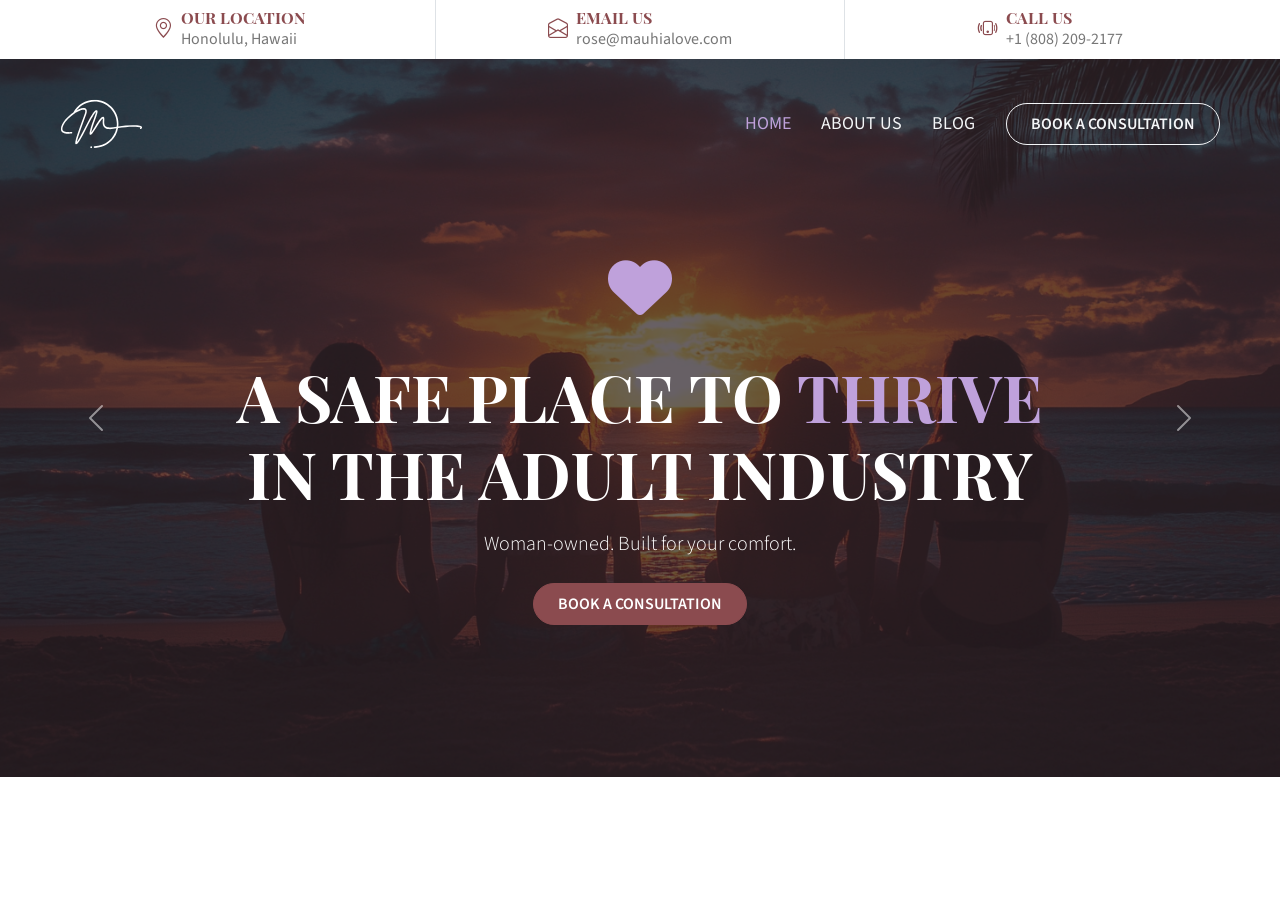
==== commit 072b7eef: "Not hilo, honolulu." ====
--- a/index.html
+++ b/index.html
@@ -99,7 +99,7 @@
 							<h6 class="text-uppercase fw-bold mb-0">
 								Our Location
 							</h6>
-							<span>Hilo, Hawaii</span>
+							<span>Honolulu, Hawaii</span>
 						</div>
 					</div>
 				</div>
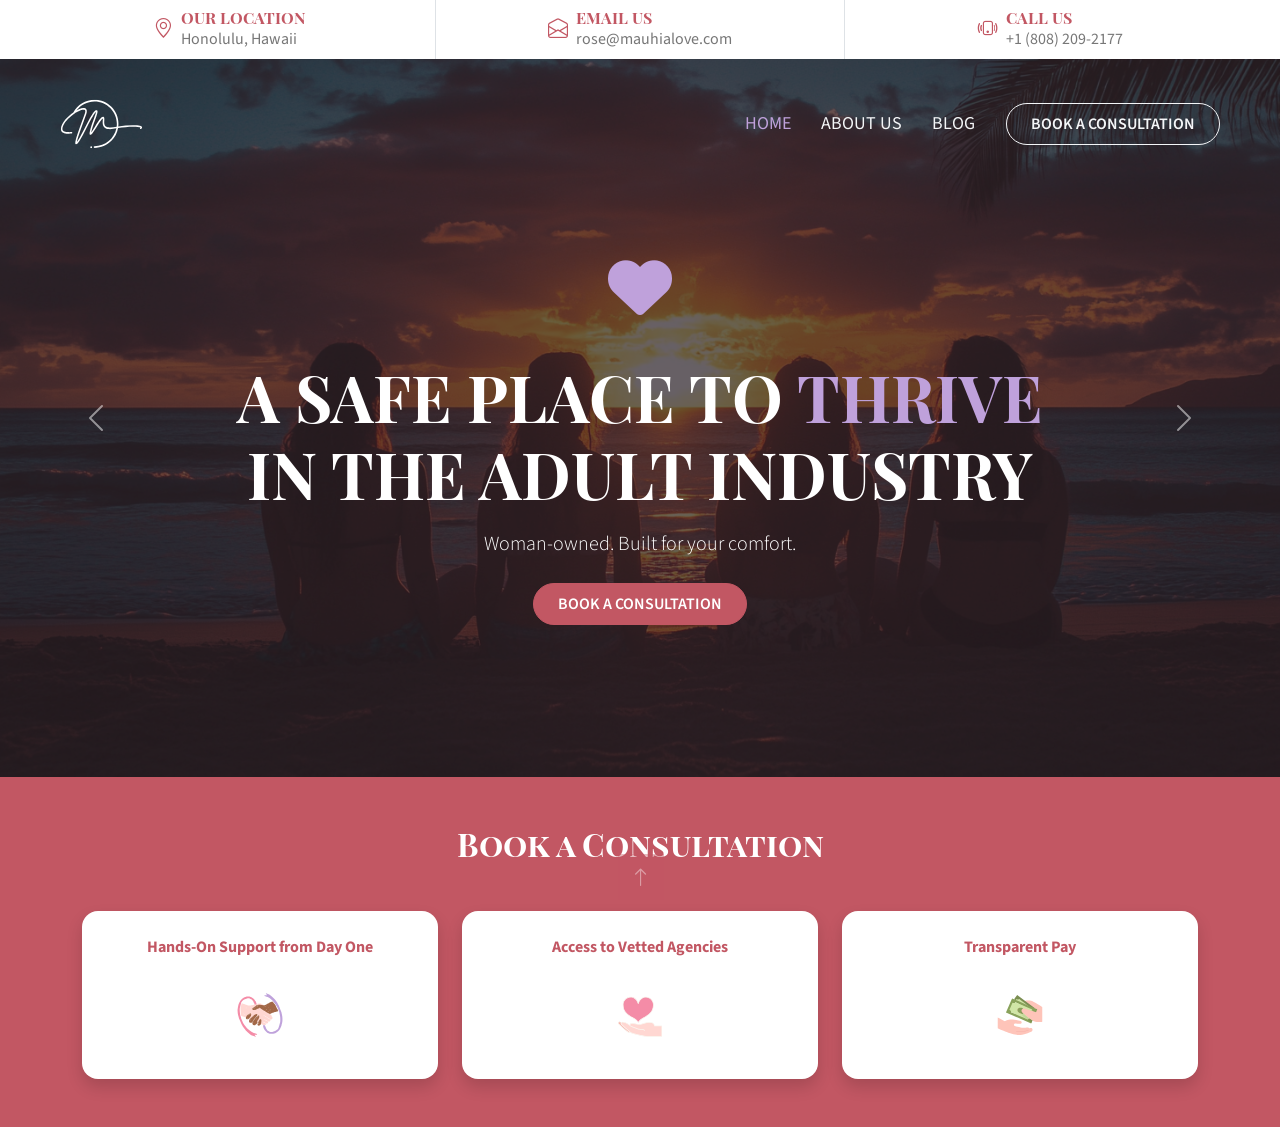
==== commit 82b86834: "Changed primary color, added another section, now to do the next pne" ====
--- a/index.html
+++ b/index.html
@@ -294,6 +294,62 @@
 		</div>
 		<!-- Navbar Wrapper End -->
 
+		<!-- Book a Consultation Section -->
+		<section class="py-5" style="background-color: var(--bs-primary)">
+			<div class="container text-center">
+				<h2 class="text-white mb-5">Book a Consultation</h2>
+				<div class="row g-4 justify-content-center">
+					<!-- Box 1 -->
+					<div class="col-md-4">
+						<div
+							class="bg-white rounded-4 p-4 h-100 d-flex flex-column align-items-center text-center shadow"
+						>
+							<p class="text-primary fw-bold mb-3">
+								Hands-On Support from Day One
+							</p>
+							<img
+								src="img/1.svg"
+								alt="Hands-On Support"
+								style="width: 80px; height: auto"
+							/>
+						</div>
+					</div>
+
+					<!-- Box 2 -->
+					<div class="col-md-4">
+						<div
+							class="bg-white rounded-4 p-4 h-100 d-flex flex-column align-items-center text-center shadow"
+						>
+							<p class="text-primary fw-bold mb-3">
+								Access to Vetted Agencies
+							</p>
+							<img
+								src="img/2.svg"
+								alt="Access to Agencies"
+								style="width: 80px; height: auto"
+							/>
+						</div>
+					</div>
+
+					<!-- Box 3 -->
+					<div class="col-md-4">
+						<div
+							class="bg-white rounded-4 p-4 h-100 d-flex flex-column align-items-center text-center shadow"
+						>
+							<p class="text-primary fw-bold mb-3">
+								Transparent Pay
+							</p>
+							<img
+								src="img/3.svg"
+								alt="Transparent Pay"
+								style="width: 80px; height: auto"
+							/>
+						</div>
+					</div>
+				</div>
+			</div>
+		</section>
+
 		<!-- Back to Top -->
 		<a href="#" class="btn btn-lg btn-primary btn-lg-square back-to-top"
 			><i class="bi bi-arrow-up"></i
--- a/css/styles.css
+++ b/css/styles.css
@@ -14,7 +14,7 @@
 	 * color-2(#343D35)
 	 * color-3(#FEF5E4)
 	 */
-	--primary: #8b4b4f;
+	--primary: #c25763;
 	--secondary: #bfa1db;
 	--light: #f4f6f8;
 	--dark: #2c1e24;
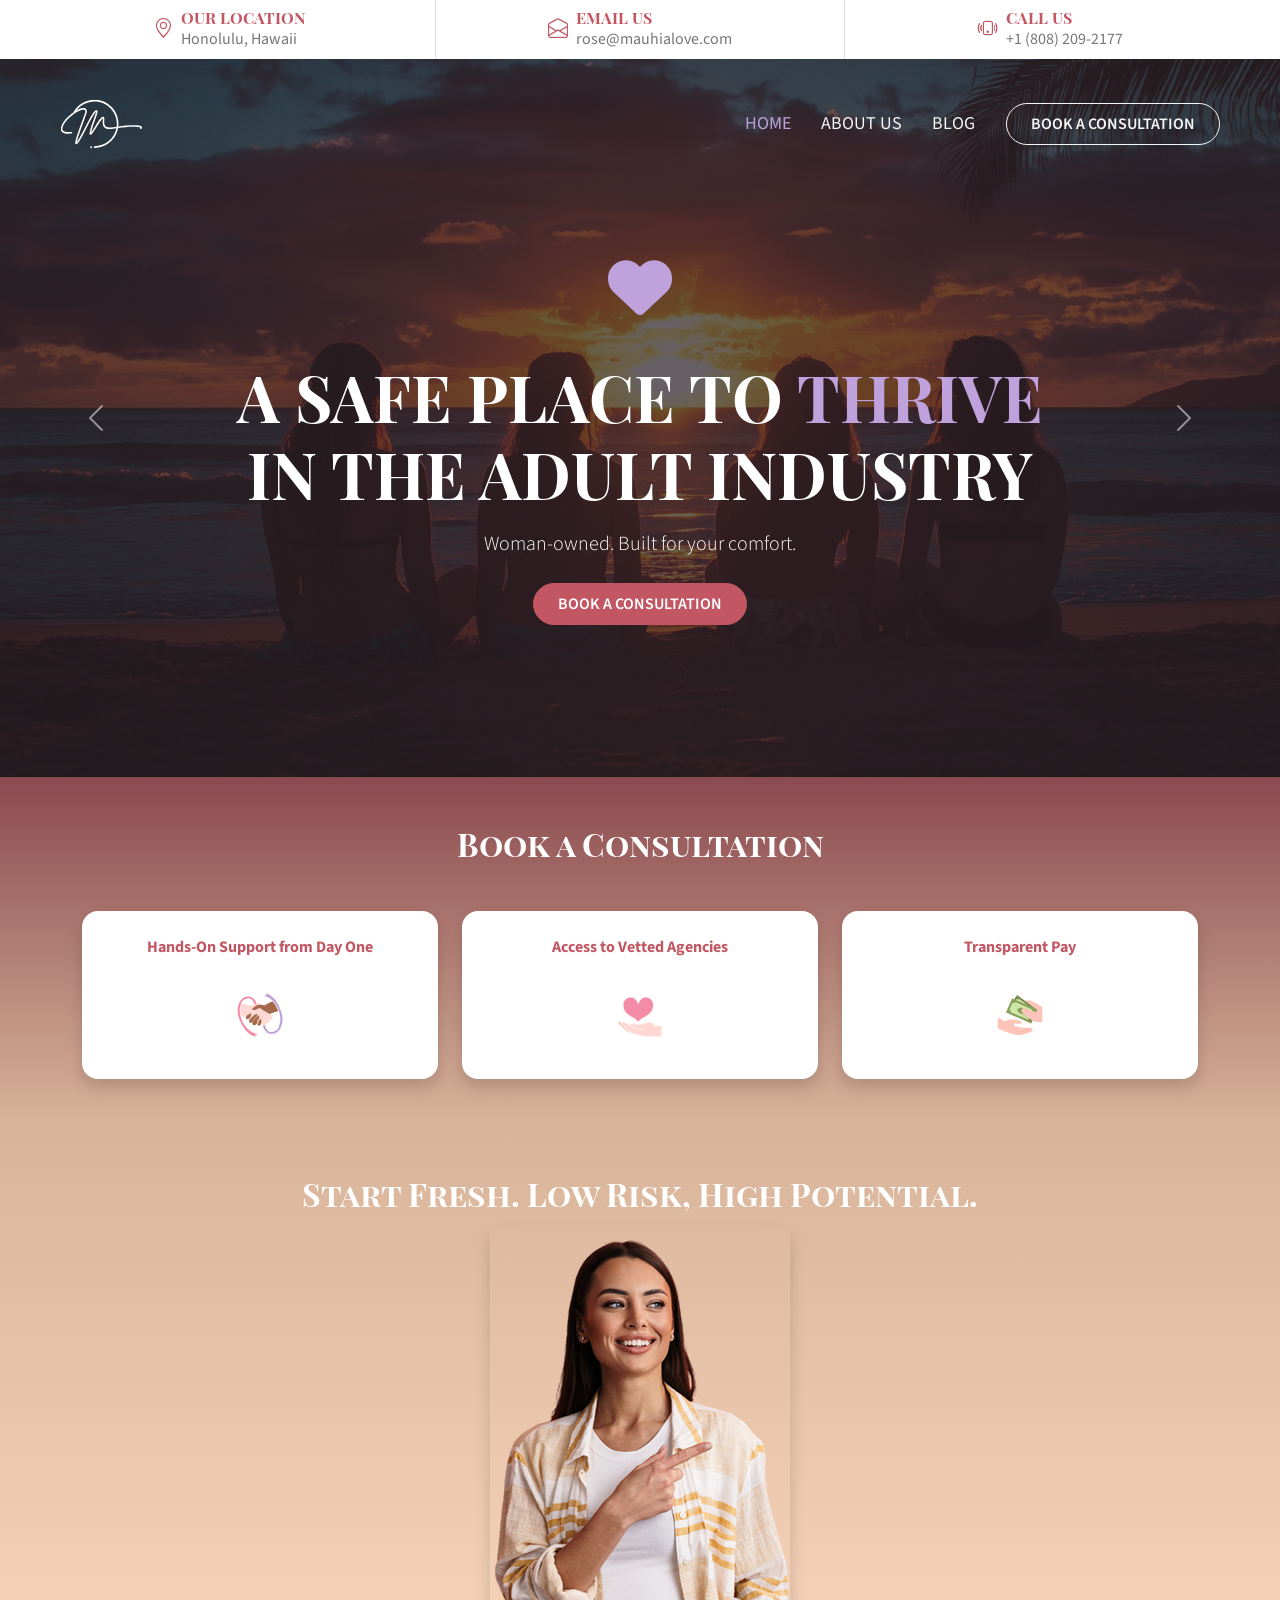
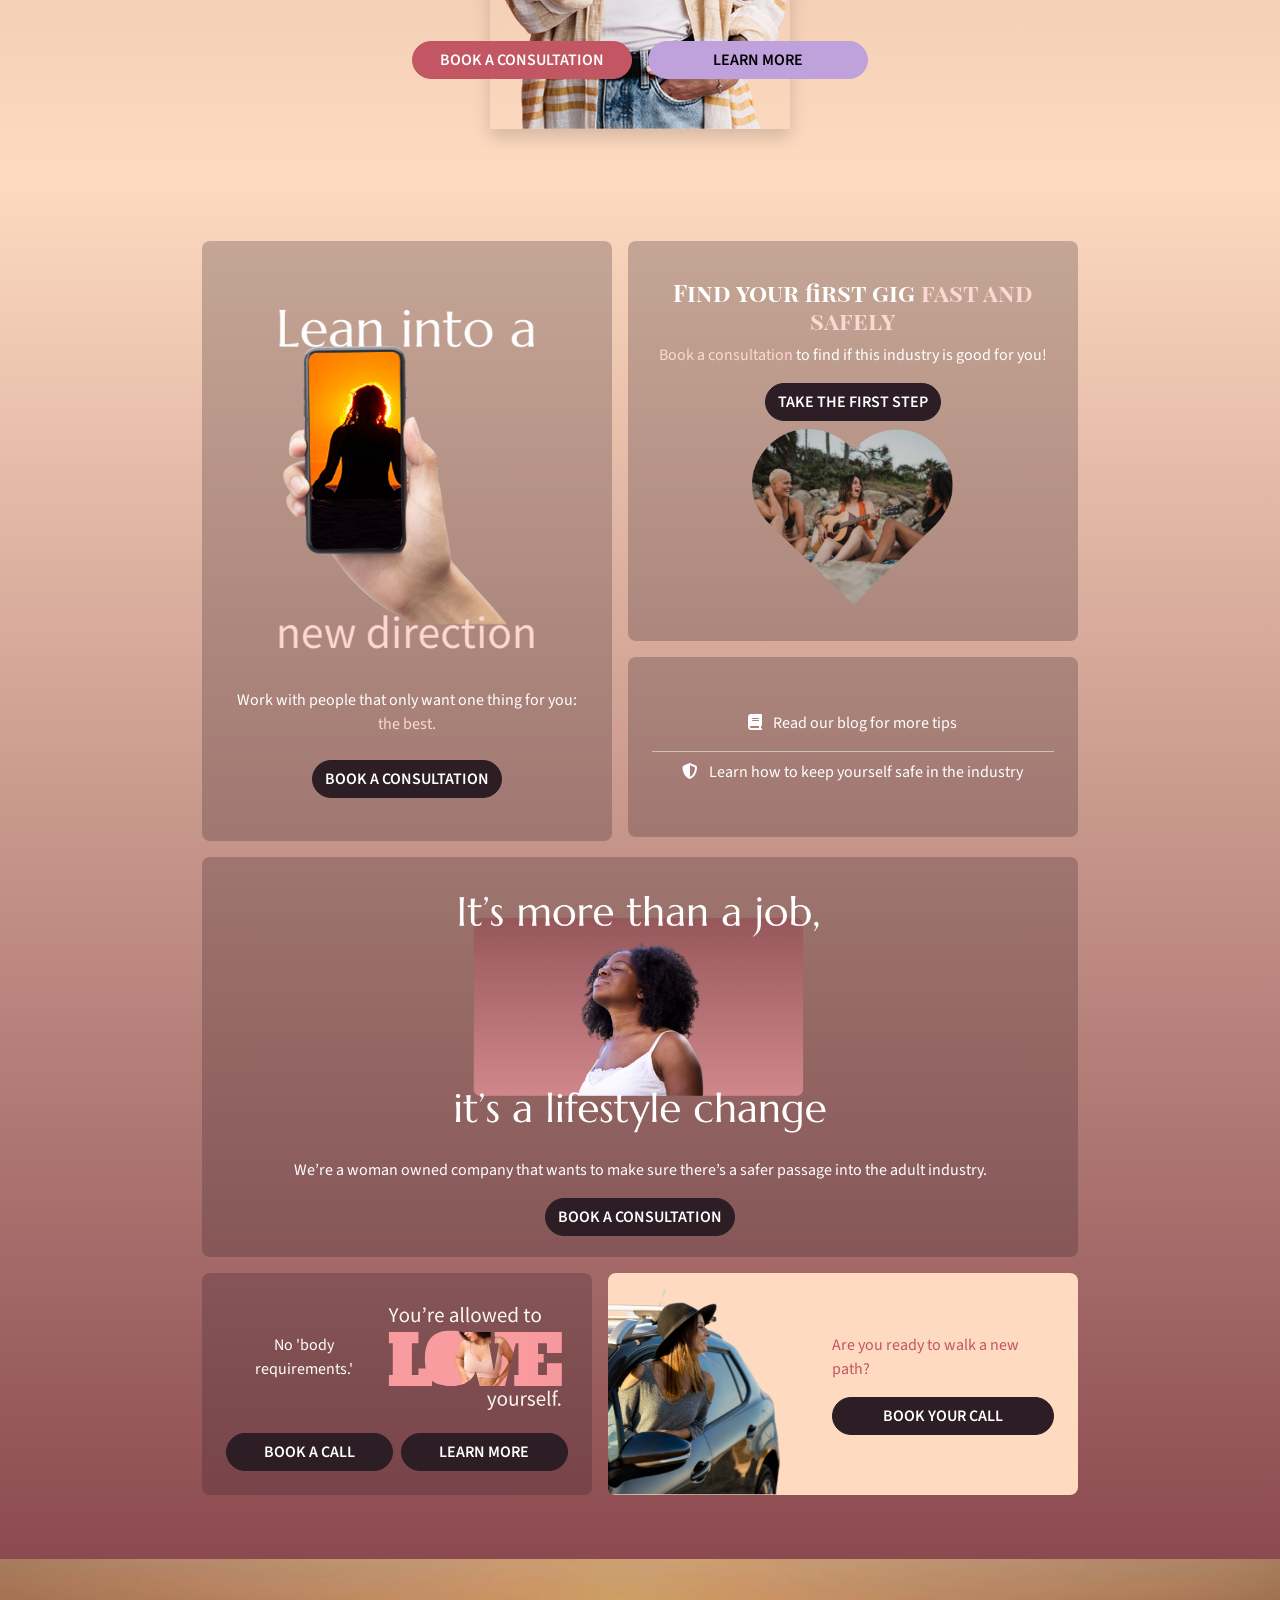
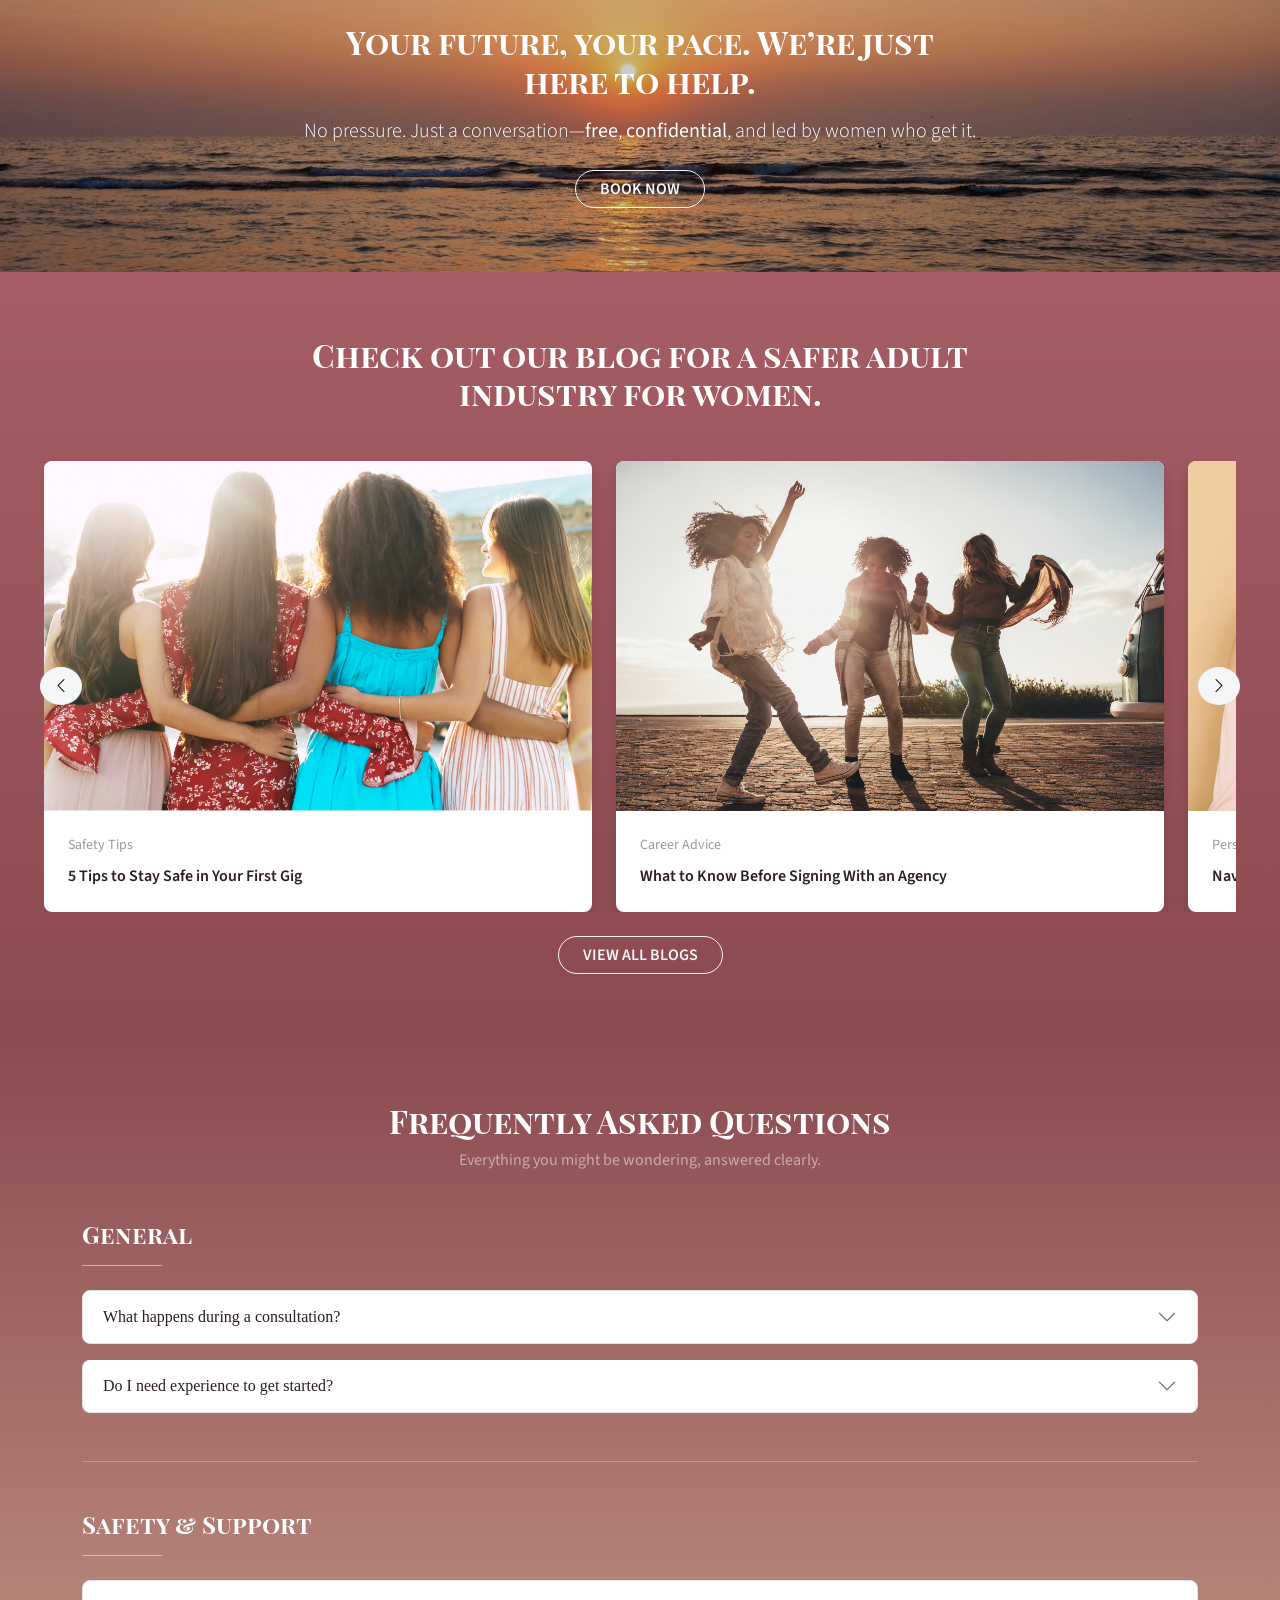
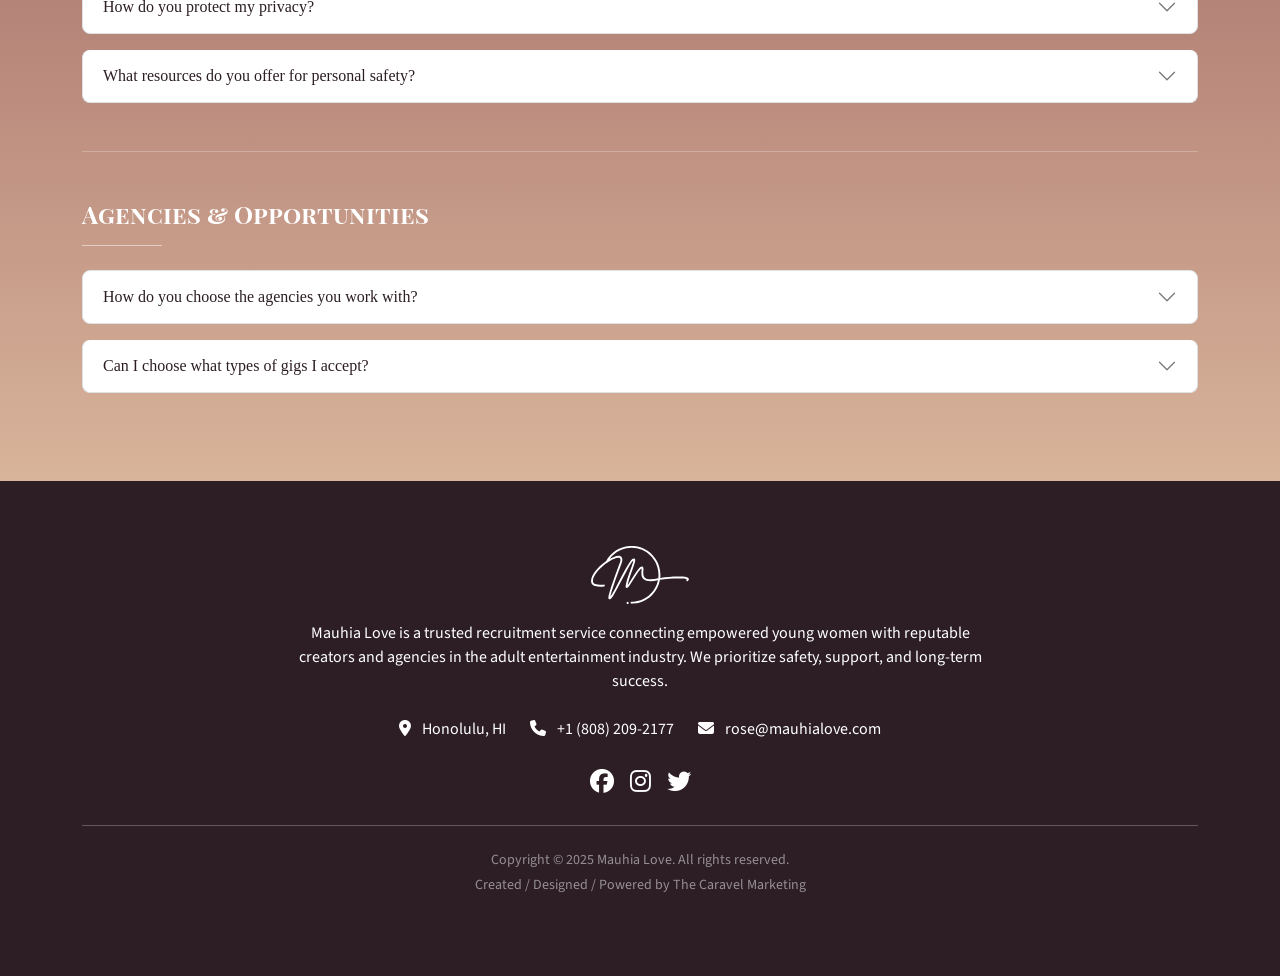
==== commit 41f2912c: "Time to make the blog section" ====
--- a/index.html
+++ b/index.html
@@ -295,7 +295,10 @@
 		<!-- Navbar Wrapper End -->
 
 		<!-- Book a Consultation Section -->
-		<section class="py-5" style="background-color: var(--bs-primary)">
+		<section
+			class="py-5"
+			style="background: linear-gradient(to bottom, #8b4a50, #d8b49a)"
+		>
 			<div class="container text-center">
 				<h2 class="text-white mb-5">Book a Consultation</h2>
 				<div class="row g-4 justify-content-center">
@@ -349,6 +352,698 @@
 				</div>
 			</div>
 		</section>
+
+		<!-- Start Fresh Section -->
+		<section
+			class="py-5"
+			style="background: linear-gradient(to bottom, #d8b49a, #fddac0)"
+		>
+			<div class="container text-center">
+				<h2 class="text-white mb-3">
+					Start Fresh. Low Risk, High Potential.
+				</h2>
+
+				<div class="position-relative">
+					<img src="img/start-fresh.png" alt="Smiling Woman"
+					class="img-fluid rounded shadow" height: 100%; width: 100%;
+					object-fit: cover; />
+
+					<!-- Button Wrapper -->
+					<div
+						class="position-absolute start-50 translate-middle-x w-100 px-4"
+						style="bottom: 10%; max-width: 500px"
+					>
+						<!-- Stacking on mobile -->
+						<div
+							class="d-flex flex-column flex-sm-row justify-content-center gap-3"
+						>
+							<a
+								href="#"
+								class="btn btn-primary rounded-pill btn-fixed"
+								>Book a Consultation</a
+							>
+							<a
+								href="#"
+								class="btn btn-secondary rounded-pill btn-fixed"
+								>Learn More</a
+							>
+						</div>
+					</div>
+				</div>
+			</div>
+		</section>
+
+		<section
+			style="
+				background: linear-gradient(to bottom, #fddac0, #8b4a50);
+				padding: 4rem 0;
+			"
+		>
+			<div
+				class="container d-flex flex-column align-items-center text-white"
+				style="max-width: 900px"
+			>
+				<!-- Top Section: Box 1 (left), Boxes 2 and 3 (right stack) -->
+				<div class="d-flex flex-column flex-md-row w-100 gap-3 mb-3">
+					<!-- Box 1 -->
+					<div
+						class="bg-dark bg-opacity-25 rounded-3 p-4 flex-fill d-flex flex-column align-items-center justify-content-center text-center"
+						style="height: 600px; max-width: 50%"
+					>
+						<img
+							src="img/box-1.png"
+							alt="Box 1"
+							class="img-fluid mb-3 rounded"
+							style="
+								height: 70%;
+								width: auto;
+								object-fit: contain;
+							"
+						/>
+						<p>
+							Work with people that only want one thing for you:
+							<span class="text-tertiary">the best.</span>
+						</p>
+						<a href="#" class="btn btn-dark rounded-pill mt-2"
+							>Book a Consultation</a
+						>
+					</div>
+
+					<div class="d-flex flex-column flex-fill gap-3">
+						<!-- Box 2 -->
+						<div
+							class="bg-dark bg-opacity-25 rounded-3 p-4 text-center d-flex flex-column align-items-center justify-content-center"
+							style="height: 400px"
+						>
+							<h4 class="text-white">
+								Find your first gig
+								<span class="text-tertiary"
+									>fast and safely</span
+								>
+							</h4>
+							<p>
+								<span class="text-tertiary"
+									>Book a consultation</span
+								>
+								to find if this industry is good for you!
+							</p>
+							<a href="#" class="btn btn-dark rounded-pill mb-2"
+								>Take the First Step</a
+							>
+							<img
+								src="img/box-2.png"
+								alt="Box 2"
+								class="img-fluid"
+								style="
+									height: 50%;
+									width: auto;
+									object-fit: contain;
+								"
+							/>
+						</div>
+
+						<!-- Box 3 -->
+						<div
+							class="bg-dark bg-opacity-25 rounded-3 p-4 text-white text-center d-flex flex-column justify-content-center"
+							style="height: 180px"
+						>
+							<div class="mb-2">
+								<i class="fa fa-book me-2"></i> Read our blog
+								for more tips
+							</div>
+							<hr class="bg-white opacity-50 my-2" />
+							<div>
+								<i class="fa fa-shield-alt me-2"></i> Learn how
+								to keep yourself safe in the industry
+							</div>
+						</div>
+					</div>
+				</div>
+
+				<!-- Box 4 -->
+				<div
+					class="bg-dark bg-opacity-25 rounded-3 p-4 w-100 mb-3 text-center d-flex flex-column align-items-center justify-content-center"
+					style="height: 400px"
+				>
+					<img
+						src="img/box-3.png"
+						alt="Box 3"
+						class="img-fluid mb-3 rounded"
+						style="height: 75%; width: auto; object-fit: contain"
+					/>
+					<p>
+						We’re a woman owned company that wants to make sure
+						there’s a safer passage into the adult industry.
+					</p>
+					<a href="#" class="btn btn-dark rounded-pill"
+						>Book a Consultation</a
+					>
+				</div>
+
+				<!-- Box 5 and 6 row -->
+				<div class="d-flex flex-column flex-md-row w-100 gap-3">
+					<!-- Box 5 -->
+					<div
+						class="bg-dark bg-opacity-25 rounded-3 p-4 flex-fill d-flex flex-column justify-content-between"
+					>
+						<div
+							class="d-flex justify-content-between align-items-center mb-3"
+						>
+							<div class="d-flex align-items-center text-center">
+								<span>No 'body requirements.'</span>
+							</div>
+							<img
+								src="img/box-4.svg"
+								alt="Box 4"
+								class="img-fluid"
+								style="max-height: 120px; object-fit: contain"
+							/>
+						</div>
+						<div class="d-flex gap-2">
+							<a href="#" class="btn btn-dark rounded-pill w-100"
+								>Book a Call</a
+							>
+							<a href="#" class="btn btn-dark rounded-pill w-100"
+								>Learn More</a
+							>
+						</div>
+					</div>
+
+					<!-- Box 6 -->
+					<div
+						class="rounded-3 flex-fill d-flex flex-row"
+						style="
+							background-color: #fddac0;
+							min-height: 200px;
+							position: relative;
+						"
+					>
+						<!-- Image pinned to bottom left -->
+						<div
+							style="
+								position: relative;
+								width: auto;
+								min-width: 200px;
+							"
+						>
+							<img
+								src="img/box-5.png"
+								alt="Box 5"
+								class="img-fluid"
+								style="
+									position: absolute;
+									bottom: 0;
+									left: 0;
+									object-fit: contain;
+									height: auto;
+									max-height: 100%;
+									width: 100%;
+									padding: 0;
+									margin: 0;
+								"
+							/>
+						</div>
+
+						<!-- Text content -->
+						<div
+							class="p-4 d-flex flex-column justify-content-center w-100 text-primary"
+						>
+							<p>Are you ready to walk a new path?</p>
+							<a href="#" class="btn btn-dark rounded-pill"
+								>Book your call</a
+							>
+						</div>
+					</div>
+				</div>
+			</div>
+		</section>
+
+		<section
+			class="position-relative text-white d-flex align-items-center justify-content-center text-center"
+			style="
+				background: url('img/sunset.jpg') center center / cover
+					no-repeat;
+				padding: 4rem 2rem;
+				min-height: 300px;
+			"
+		>
+			<!-- Dark overlay -->
+			<div
+				class="position-absolute top-0 start-0 w-100 h-100"
+				style="background: rgba(0, 0, 0, 0.2)"
+			></div>
+
+			<div
+				class="container position-relative"
+				style="max-width: 700px; z-index: 1"
+			>
+				<h2 class="fw-bold mb-3 text-white">
+					Your future, your pace. We’re just here to help.
+				</h2>
+				<p class="lead mb-4">
+					No pressure. Just a conversation—<strong>free</strong>,
+					<strong>confidential</strong>, and led by women who get it.
+				</p>
+				<a
+					href="contact.html"
+					class="btn btn-outline-light rounded-pill px-4"
+					>Book Now</a
+				>
+			</div>
+		</section>
+
+		<section
+			style="
+				background: linear-gradient(to bottom, #a65d64, #8b4a50);
+				padding: 4rem 2rem;
+				position: relative;
+			"
+		>
+			<div class="container text-center mb-5">
+				<h2 class="fw-bold text-white">
+					Check out our blog for a safer adult <br />
+					industry for women.
+				</h2>
+			</div>
+
+			<div class="container-fluid position-relative">
+				<!-- Scrollable Blog Row -->
+				<div
+					id="blog-scroll"
+					class="d-flex overflow-auto gap-4 px-5 mb-4"
+					style="
+						scroll-snap-type: x mandatory;
+						-webkit-overflow-scrolling: touch;
+					"
+				>
+					<!-- Blog Card 1 -->
+					<a
+						href="#"
+						class="text-decoration-none flex-shrink-0 rounded-3 bg-white shadow blog-hover"
+						style="
+							width: 50%;
+							min-width: 300px;
+							scroll-snap-align: start;
+							overflow: hidden;
+						"
+					>
+						<img
+							src="img/blog-1.png"
+							alt="Blog 1"
+							class="img-fluid rounded-top-3"
+							style="
+								height: 350px;
+								object-fit: cover;
+								width: 100%;
+							"
+						/>
+						<div class="p-4 text-dark">
+							<small class="text-muted d-block mb-2"
+								>Safety Tips</small
+							>
+							<p class="mb-0 fw-semibold">
+								5 Tips to Stay Safe in Your First Gig
+							</p>
+						</div>
+					</a>
+
+					<!-- Blog Card 2 -->
+					<a
+						href="#"
+						class="text-decoration-none flex-shrink-0 rounded-3 bg-white shadow blog-hover"
+						style="
+							width: 50%;
+							min-width: 300px;
+							scroll-snap-align: start;
+							overflow: hidden;
+						"
+					>
+						<img
+							src="img/blog-2.png"
+							alt="Blog 2"
+							class="img-fluid rounded-top-3"
+							style="
+								height: 350px;
+								object-fit: cover;
+								width: 100%;
+							"
+						/>
+						<div class="p-4 text-dark">
+							<small class="text-muted d-block mb-2"
+								>Career Advice</small
+							>
+							<p class="mb-0 fw-semibold">
+								What to Know Before Signing With an Agency
+							</p>
+						</div>
+					</a>
+
+					<!-- Blog Card 3 -->
+					<a
+						href="#"
+						class="text-decoration-none flex-shrink-0 rounded-3 bg-white shadow blog-hover"
+						style="
+							width: 50%;
+							min-width: 300px;
+							scroll-snap-align: start;
+							overflow: hidden;
+						"
+					>
+						<img
+							src="img/blog-3.png"
+							alt="Blog 3"
+							class="img-fluid rounded-top-3"
+							style="
+								height: 350px;
+								object-fit: cover;
+								width: 100%;
+							"
+						/>
+						<div class="p-4 text-dark">
+							<small class="text-muted d-block mb-2"
+								>Personal Growth</small
+							>
+							<p class="mb-0 fw-semibold">
+								Navigating Boundaries: Your Rights on Set
+							</p>
+						</div>
+					</a>
+				</div>
+
+				<!-- Arrows -->
+				<button
+					onclick="document.getElementById('blog-scroll').scrollBy({left: -400, behavior: 'smooth'})"
+					class="btn btn-light rounded-circle position-absolute top-50 start-0 translate-middle-y ms-2"
+					style="z-index: 10"
+				>
+					<i class="bi bi-chevron-left"></i>
+				</button>
+
+				<button
+					onclick="document.getElementById('blog-scroll').scrollBy({left: 400, behavior: 'smooth'})"
+					class="btn btn-light rounded-circle position-absolute top-50 end-0 translate-middle-y me-2"
+					style="z-index: 10"
+				>
+					<i class="bi bi-chevron-right"></i>
+				</button>
+			</div>
+
+			<!-- View All Blogs Button -->
+			<div class="text-center mt-4">
+				<a
+					href="blog.html"
+					class="btn btn-outline-light rounded-pill px-4"
+					>View All Blogs</a
+				>
+			</div>
+		</section>
+
+		<section
+			style="
+				background: linear-gradient(to bottom, #8b4a50, #d8b49a);
+				padding: 4rem 2rem;
+				position: relative;
+			"
+		>
+			<div class="container text-center mb-5">
+				<h2 class="fw-bold text-white">Frequently Asked Questions</h2>
+				<p class="text-white-50">
+					Everything you might be wondering, answered clearly.
+				</p>
+			</div>
+
+			<div class="container">
+				<!-- General Section -->
+				<div class="text-start mb-4">
+					<h4 class="text-white mb-2">General</h4>
+					<hr
+						class="border-top border-white opacity-50 mb-4"
+						style="width: 80px"
+					/>
+					<div class="accordion rounded-3" id="faqGeneral">
+						<div
+							class="accordion-item bg-light rounded-3 mb-3 faq-hover"
+						>
+							<h2 class="accordion-header" id="generalHeadingOne">
+								<button
+									class="accordion-button collapsed rounded-3 text-dark"
+									type="button"
+									data-bs-toggle="collapse"
+									data-bs-target="#generalCollapseOne"
+								>
+									What happens during a consultation?
+								</button>
+							</h2>
+							<div
+								id="generalCollapseOne"
+								class="accordion-collapse collapse"
+								data-bs-parent="#faqGeneral"
+							>
+								<div class="accordion-body text-dark">
+									It’s a free, no-pressure conversation where
+									you can ask questions, get advice, and
+									explore if this journey fits your goals.
+									Totally confidential.
+								</div>
+							</div>
+						</div>
+
+						<div
+							class="accordion-item bg-light rounded-3 mb-3 faq-hover"
+						>
+							<h2 class="accordion-header" id="generalHeadingTwo">
+								<button
+									class="accordion-button collapsed rounded-3 text-dark"
+									type="button"
+									data-bs-toggle="collapse"
+									data-bs-target="#generalCollapseTwo"
+								>
+									Do I need experience to get started?
+								</button>
+							</h2>
+							<div
+								id="generalCollapseTwo"
+								class="accordion-collapse collapse"
+								data-bs-parent="#faqGeneral"
+							>
+								<div class="accordion-body text-dark">
+									Not at all! Many women we work with are
+									brand new. We guide you step-by-step so you
+									feel informed and empowered.
+								</div>
+							</div>
+						</div>
+					</div>
+				</div>
+
+				<!-- Divider -->
+				<hr class="border-top border-white opacity-25 my-5" />
+
+				<!-- Safety Section -->
+				<div class="text-start mb-4">
+					<h4 class="text-white mb-2">Safety & Support</h4>
+					<hr
+						class="border-top border-white opacity-50 mb-4"
+						style="width: 80px"
+					/>
+					<div class="accordion rounded-3" id="faqSafety">
+						<div
+							class="accordion-item bg-light rounded-3 mb-3 faq-hover"
+						>
+							<h2 class="accordion-header" id="safetyHeadingOne">
+								<button
+									class="accordion-button collapsed rounded-3 text-dark"
+									type="button"
+									data-bs-toggle="collapse"
+									data-bs-target="#safetyCollapseOne"
+								>
+									How do you protect my privacy?
+								</button>
+							</h2>
+							<div
+								id="safetyCollapseOne"
+								class="accordion-collapse collapse"
+								data-bs-parent="#faqSafety"
+							>
+								<div class="accordion-body text-dark">
+									Your information stays private. We never
+									share your data without your clear, written
+									consent. Safety and discretion are built
+									into everything we do.
+								</div>
+							</div>
+						</div>
+
+						<div
+							class="accordion-item bg-light rounded-3 mb-3 faq-hover"
+						>
+							<h2 class="accordion-header" id="safetyHeadingTwo">
+								<button
+									class="accordion-button collapsed rounded-3 text-dark"
+									type="button"
+									data-bs-toggle="collapse"
+									data-bs-target="#safetyCollapseTwo"
+								>
+									What resources do you offer for personal
+									safety?
+								</button>
+							</h2>
+							<div
+								id="safetyCollapseTwo"
+								class="accordion-collapse collapse"
+								data-bs-parent="#faqSafety"
+							>
+								<div class="accordion-body text-dark">
+									We provide personalized resources covering
+									contracts, boundaries, safety contacts, and
+									setting expectations before you accept any
+									offer.
+								</div>
+							</div>
+						</div>
+					</div>
+				</div>
+
+				<!-- Divider -->
+				<hr class="border-top border-white opacity-25 my-5" />
+
+				<!-- Agencies Section -->
+				<div class="text-start mb-4">
+					<h4 class="text-white mb-2">Agencies & Opportunities</h4>
+					<hr
+						class="border-top border-white opacity-50 mb-4"
+						style="width: 80px"
+					/>
+					<div class="accordion rounded-3" id="faqAgencies">
+						<div
+							class="accordion-item bg-light rounded-3 mb-3 faq-hover"
+						>
+							<h2
+								class="accordion-header"
+								id="agenciesHeadingOne"
+							>
+								<button
+									class="accordion-button collapsed rounded-3 text-dark"
+									type="button"
+									data-bs-toggle="collapse"
+									data-bs-target="#agenciesCollapseOne"
+								>
+									How do you choose the agencies you work
+									with?
+								</button>
+							</h2>
+							<div
+								id="agenciesCollapseOne"
+								class="accordion-collapse collapse"
+								data-bs-parent="#faqAgencies"
+							>
+								<div class="accordion-body text-dark">
+									We only partner with agencies that meet
+									strict safety, transparency, and ethical
+									standards. We prioritize your long-term
+									well-being, not fast placements.
+								</div>
+							</div>
+						</div>
+
+						<div
+							class="accordion-item bg-light rounded-3 mb-3 faq-hover"
+						>
+							<h2
+								class="accordion-header"
+								id="agenciesHeadingTwo"
+							>
+								<button
+									class="accordion-button collapsed rounded-3 text-dark"
+									type="button"
+									data-bs-toggle="collapse"
+									data-bs-target="#agenciesCollapseTwo"
+								>
+									Can I choose what types of gigs I accept?
+								</button>
+							</h2>
+							<div
+								id="agenciesCollapseTwo"
+								class="accordion-collapse collapse"
+								data-bs-parent="#faqAgencies"
+							>
+								<div class="accordion-body text-dark">
+									Absolutely. You have complete control. We'll
+									work with you to set boundaries on what
+									types of jobs you are and aren't comfortable
+									accepting.
+								</div>
+							</div>
+						</div>
+					</div>
+				</div>
+			</div>
+		</section>
+
+		<footer class="bg-dark text-white" style="padding: 4rem 2rem">
+			<div class="container text-center">
+				<!-- Logo and About Text -->
+				<div class="mb-4">
+					<img
+						src="img/icon.svg"
+						alt="Mauhia Love Logo"
+						id="footerLogo"
+						style="
+							height: 60px;
+							opacity: 0;
+							transform: scale(0.8);
+							transition: all 0.6s ease-out;
+						"
+						class="mb-3"
+					/>
+					<p class="mb-0" style="max-width: 700px; margin: 0 auto">
+						Mauhia Love is a trusted recruitment service connecting
+						empowered young women with reputable creators and
+						agencies in the adult entertainment industry. We
+						prioritize safety, support, and long-term success.
+					</p>
+				</div>
+
+				<!-- Contact Info -->
+				<div
+					class="d-flex flex-column flex-md-row justify-content-center align-items-center gap-4 mt-4"
+				>
+					<div>
+						<i class="fas fa-map-marker-alt me-2"></i> Honolulu, HI
+					</div>
+					<div>
+						<i class="fas fa-phone me-2"></i> +1 (808) 209-2177
+					</div>
+					<div>
+						<i class="fas fa-envelope me-2"></i> rose@mauhialove.com
+					</div>
+				</div>
+
+				<!-- Social Icons -->
+				<div class="d-flex justify-content-center gap-3 mt-4">
+					<a href="#" target="_blank" class="text-white fs-4"
+						><i class="fab fa-facebook"></i
+					></a>
+					<a href="#" target="_blank" class="text-white fs-4"
+						><i class="fab fa-instagram"></i
+					></a>
+					<a href="#" target="_blank" class="text-white fs-4"
+						><i class="fab fa-twitter"></i
+					></a>
+				</div>
+
+				<!-- Divider -->
+				<hr class="border-top border-white opacity-25 my-4" />
+
+				<!-- Bottom Text -->
+				<div class="text-white-50 small">
+					<p class="mb-1">
+						Copyright © 2025 Mauhia Love. All rights reserved.
+					</p>
+					<p>Created / Designed / Powered by The Caravel Marketing</p>
+				</div>
+			</div>
+		</footer>
 
 		<!-- Back to Top -->
 		<a href="#" class="btn btn-lg btn-primary btn-lg-square back-to-top"
@@ -401,5 +1096,22 @@
 					});
 			});
 		</script>
+
+		<script>
+			const footerLogo = document.getElementById("footerLogo");
+			const observer = new IntersectionObserver(
+				(entries) => {
+					entries.forEach((entry) => {
+						if (entry.isIntersecting) {
+							footerLogo.style.opacity = 1;
+							footerLogo.style.transform = "scale(1)";
+						}
+					});
+				},
+				{ threshold: 0.5 }
+			);
+
+			observer.observe(footerLogo);
+		</script>
 	</body>
 </html>
--- a/css/styles.css
+++ b/css/styles.css
@@ -716,3 +716,30 @@
 	background: var(--primary);
 	transform: skew(40deg);
 }
+
+.btn-fixed {
+	min-width: 220px;
+	text-align: center;
+}
+
+.faq-hover {
+	transition: transform 0.3s ease, box-shadow 0.3s ease;
+}
+
+.faq-hover:hover {
+	transform: translateY(-5px);
+	box-shadow: 0px 10px 20px rgba(0, 0, 0, 0.2);
+}
+
+.blog-hover {
+	transition: transform 0.3s ease, box-shadow 0.3s ease;
+}
+
+.blog-hover:hover {
+	transform: translateY(-8px);
+	box-shadow: 0px 12px 24px rgba(0, 0, 0, 0.25);
+}
+
+.text-tertiary {
+	color: #ffd7d2 !important;
+}
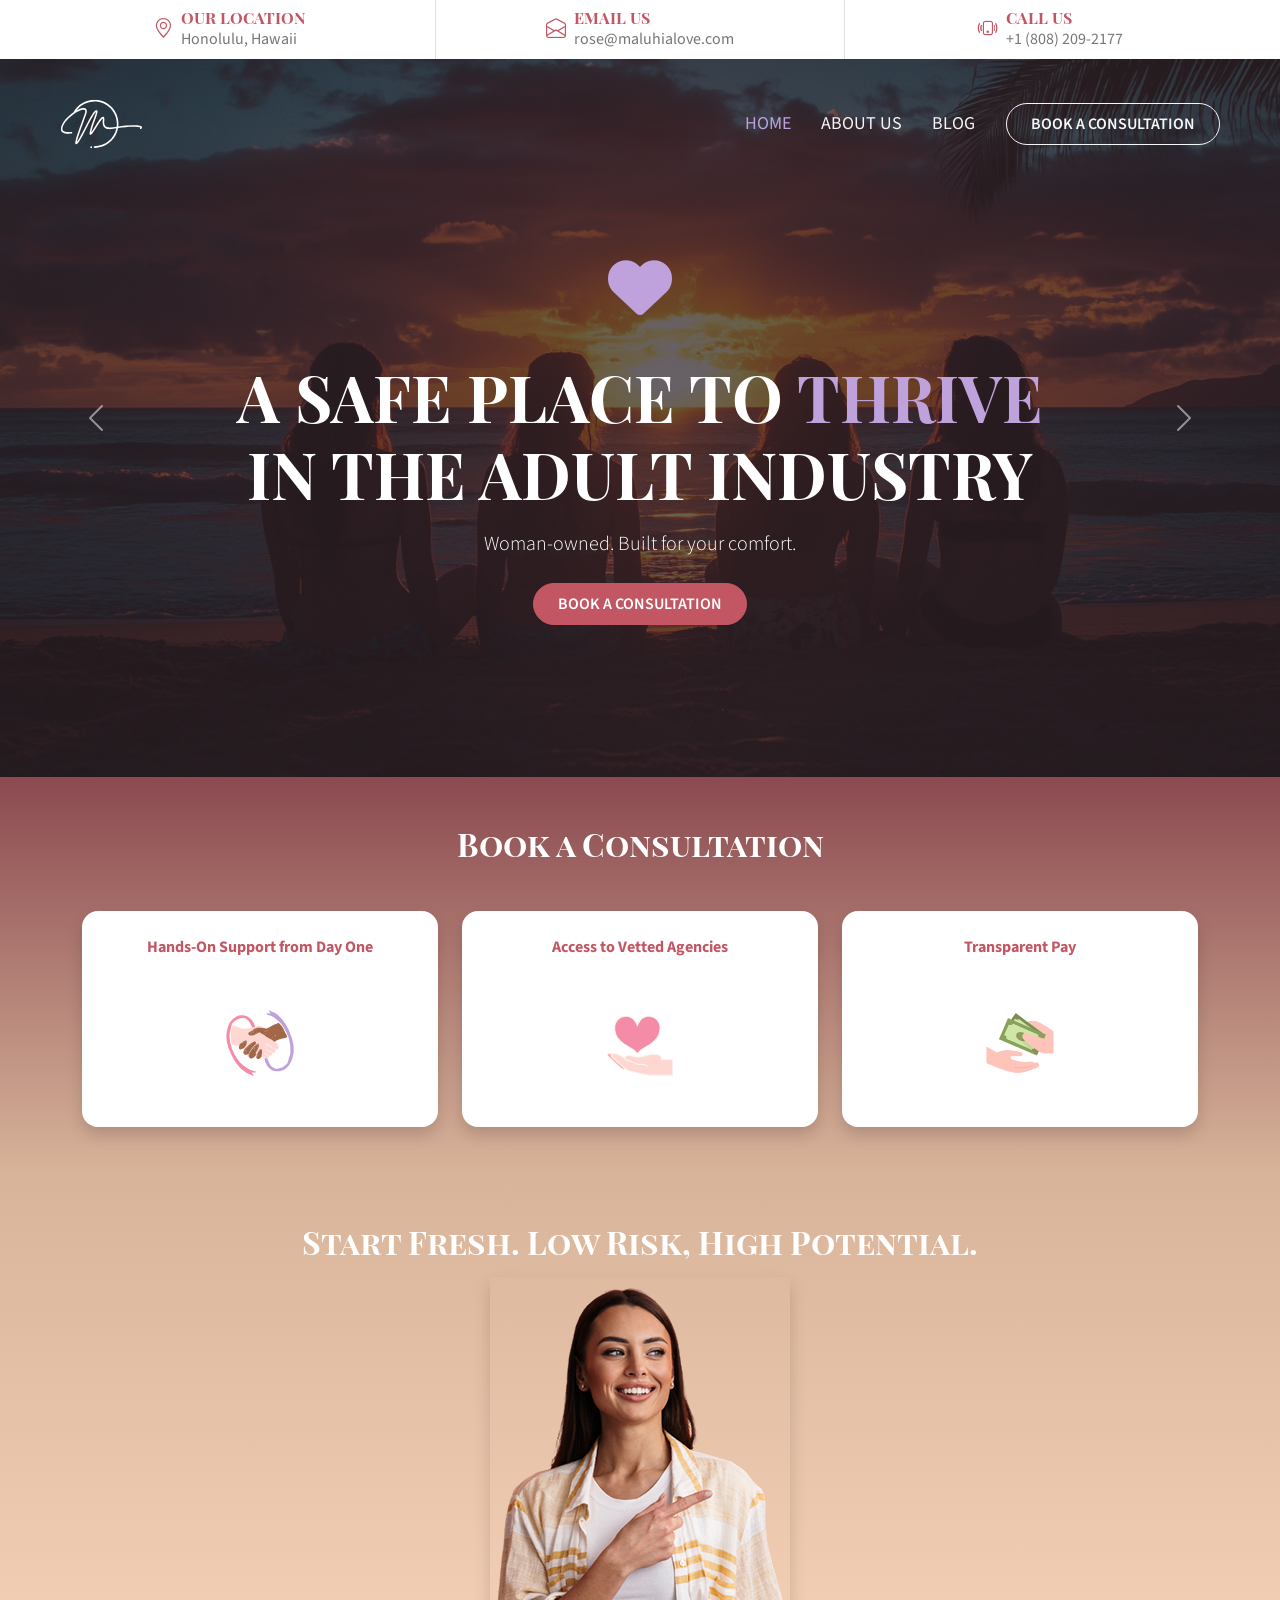
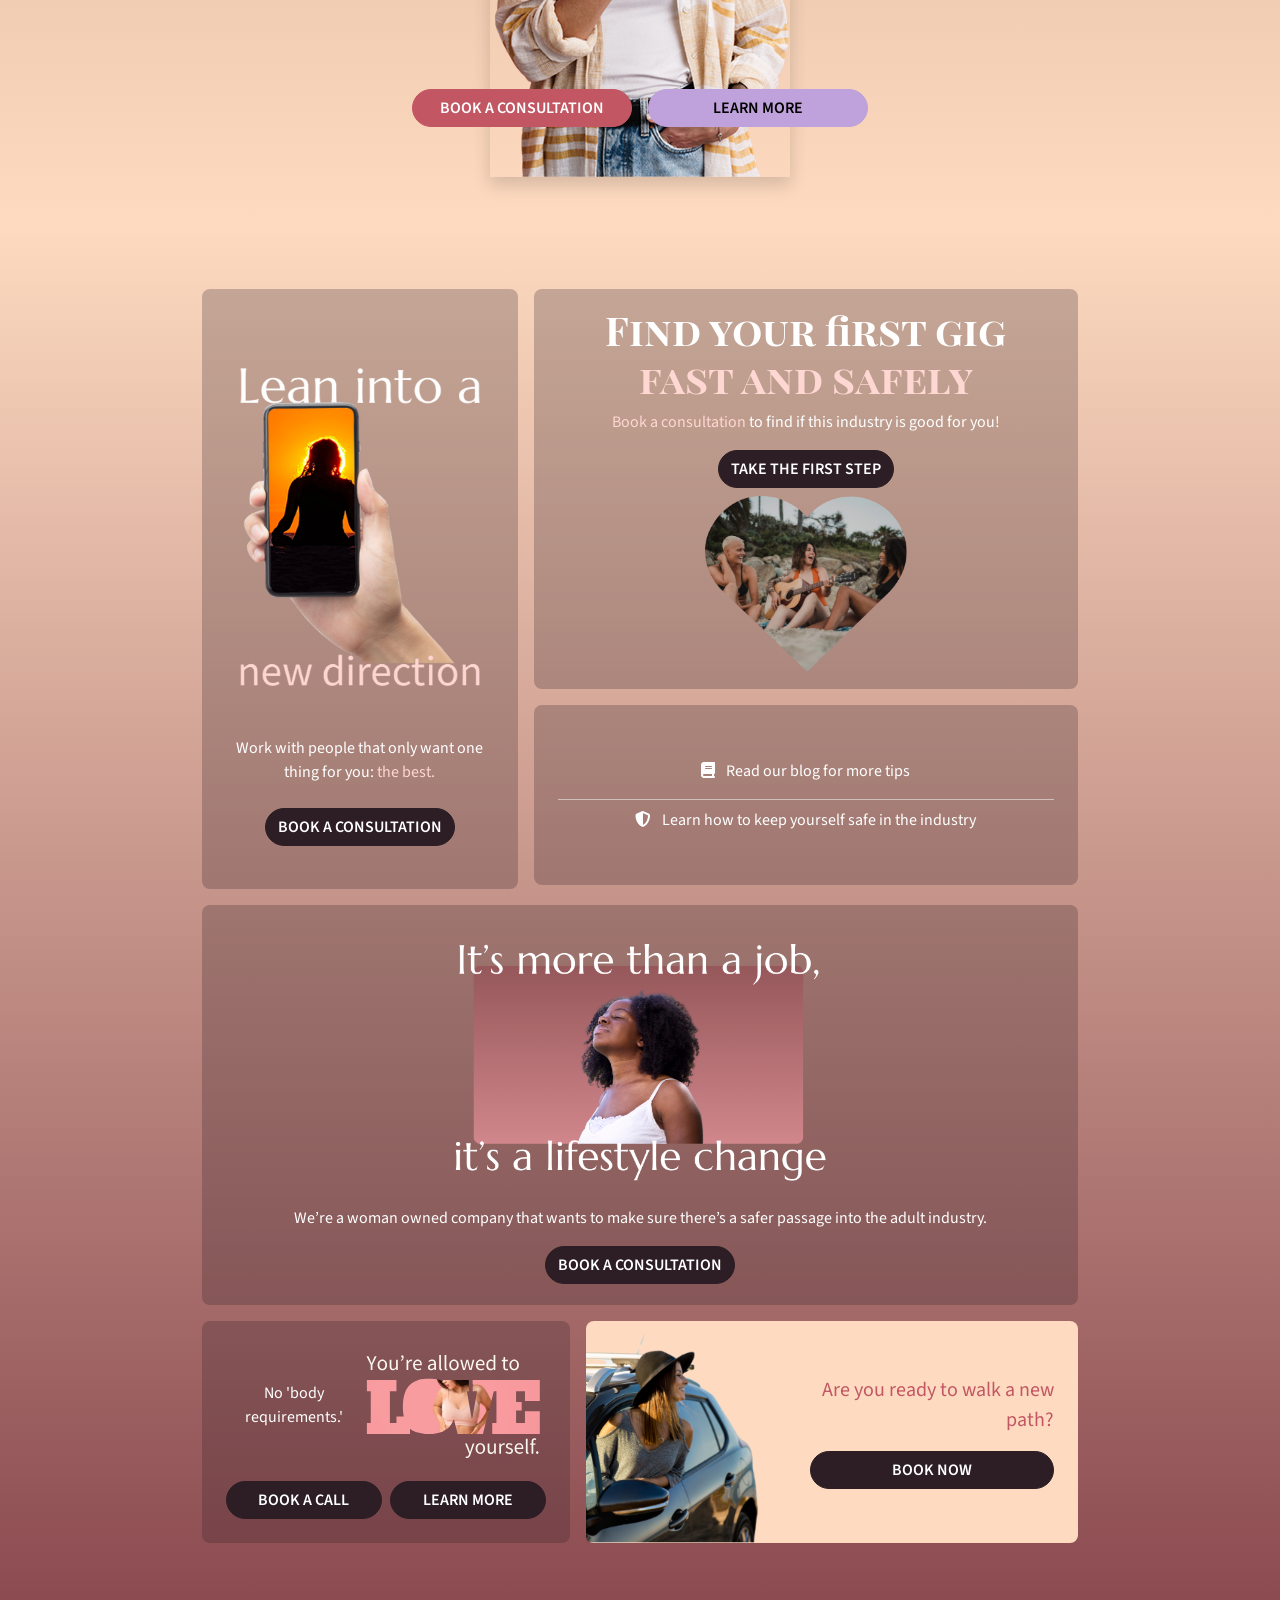
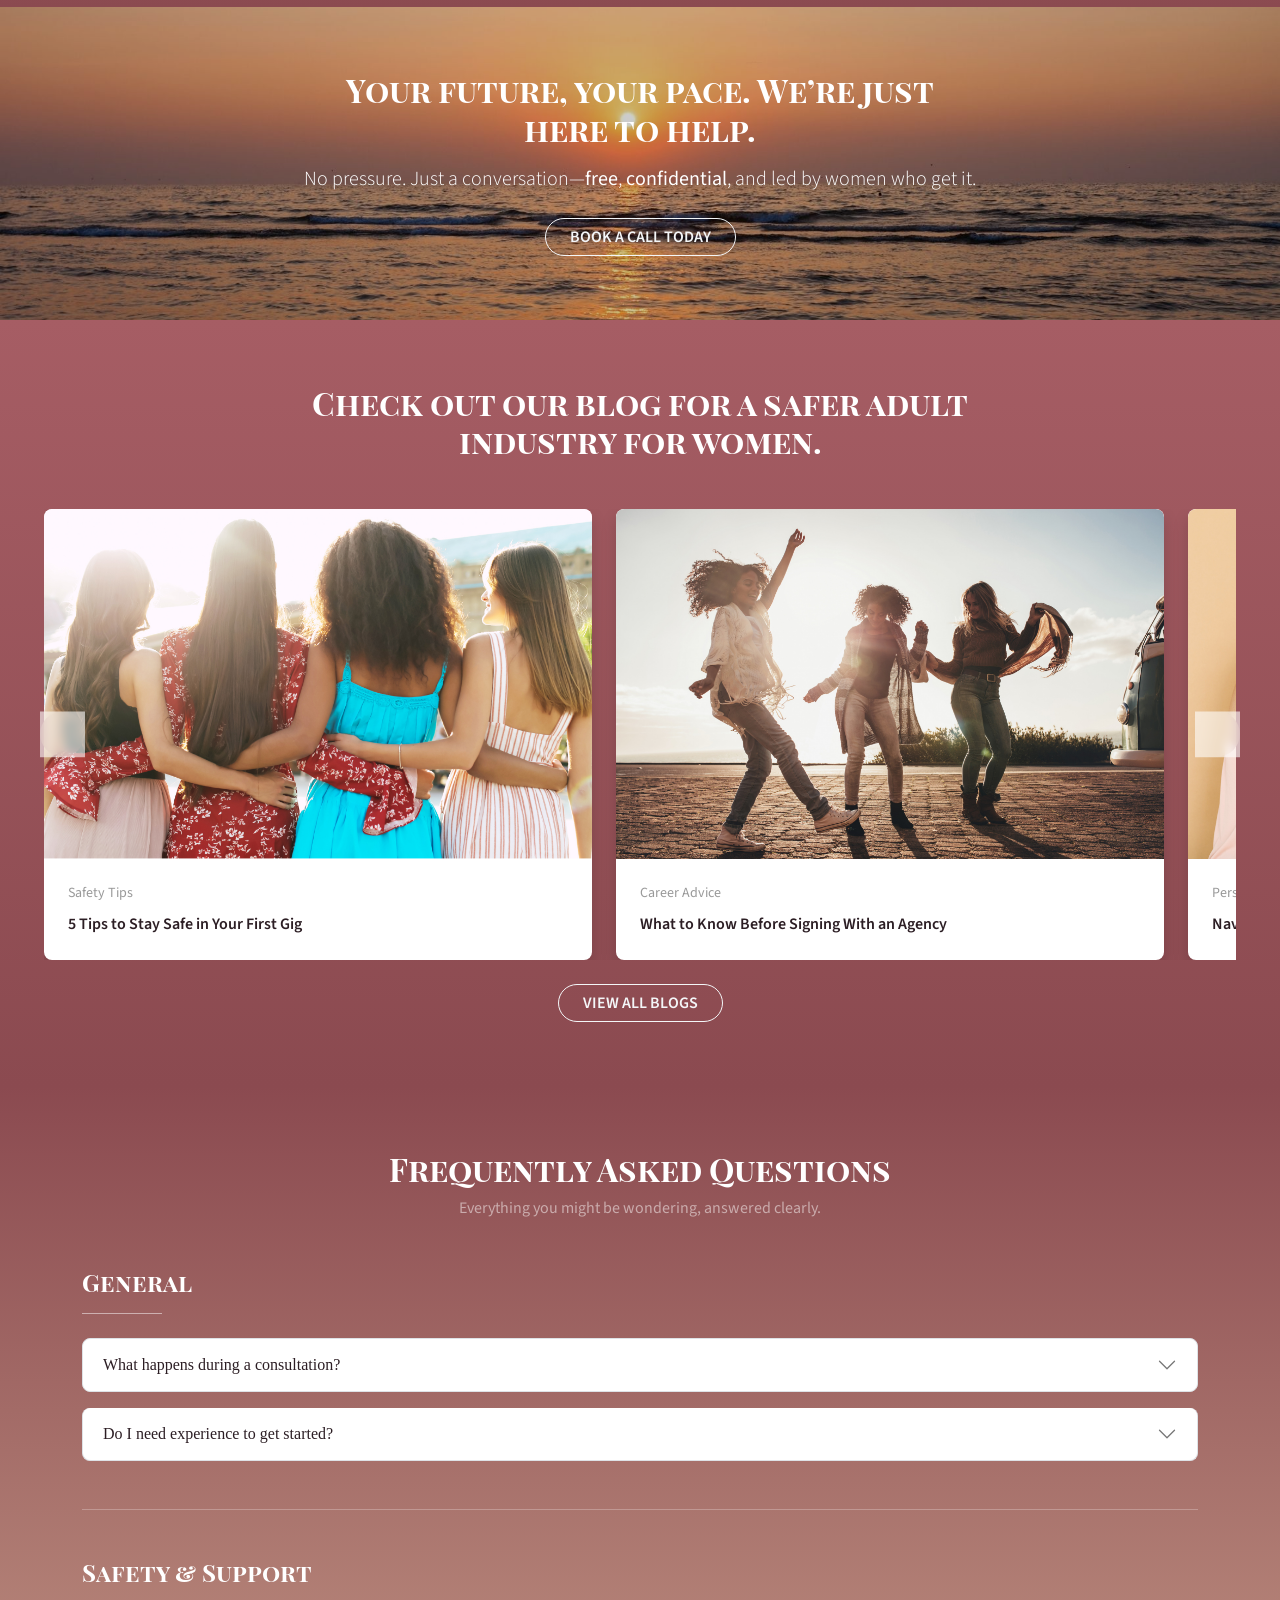
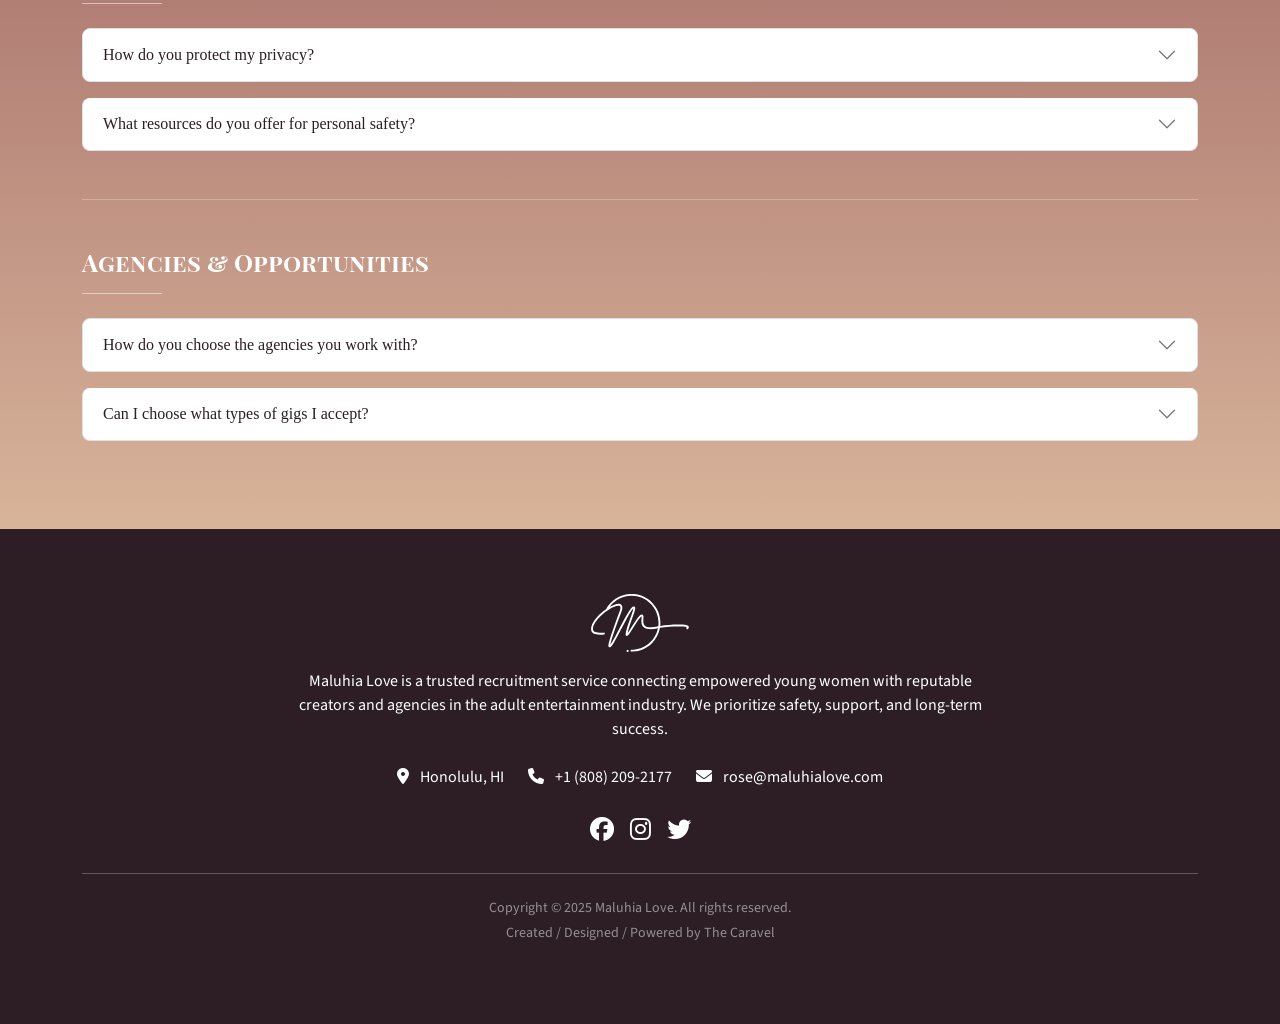
==== commit 6c6c3e3d: "LGTM, launching now... need to fix contact page and should be all G" ====
--- a/index.html
+++ b/index.html
@@ -3,11 +3,11 @@
 	<head>
 		<meta charset="UTF-8" />
 		<meta name="viewport" content="width=device-width, initial-scale=1.0" />
-		<title>Mauhia Love</title>
+		<title>Maluhia Love</title>
 
 		<meta
 			name="description"
-			content="Mauhia Love is a trusted recruitment service connecting empowered young women with reputable creators and agencies in the adult entertainment industry. We prioritize safety, support, and long-term success."
+			content="Maluhia Love is a trusted recruitment service connecting empowered young women with reputable creators and agencies in the adult entertainment industry. We prioritize safety, support, and long-term success."
 		/>
 		<meta
 			name="keywords"
@@ -112,7 +112,7 @@
 							<h6 class="text-uppercase fw-bold mb-0">
 								Email Us
 							</h6>
-							<span>rose@mauhialove.com</span>
+							<span>rose@maluhialove.com</span>
 						</div>
 					</div>
 				</div>
@@ -141,7 +141,7 @@
 					<a href="index.html" class="navbar-brand">
 						<img
 							src="img/icon.svg"
-							alt="Mauhia Love Logo"
+							alt="Maluhia Love Logo"
 							style="height: 50px"
 						/>
 					</a>
@@ -307,13 +307,13 @@
 						<div
 							class="bg-white rounded-4 p-4 h-100 d-flex flex-column align-items-center text-center shadow"
 						>
-							<p class="text-primary fw-bold mb-3">
+							<p class="text-primary fw-bold mb-4">
 								Hands-On Support from Day One
 							</p>
 							<img
 								src="img/1.svg"
 								alt="Hands-On Support"
-								style="width: 80px; height: auto"
+								style="width: 120px; height: auto"
 							/>
 						</div>
 					</div>
@@ -323,13 +323,13 @@
 						<div
 							class="bg-white rounded-4 p-4 h-100 d-flex flex-column align-items-center text-center shadow"
 						>
-							<p class="text-primary fw-bold mb-3">
+							<p class="text-primary fw-bold mb-4">
 								Access to Vetted Agencies
 							</p>
 							<img
 								src="img/2.svg"
 								alt="Access to Agencies"
-								style="width: 80px; height: auto"
+								style="width: 120px; height: auto"
 							/>
 						</div>
 					</div>
@@ -339,13 +339,13 @@
 						<div
 							class="bg-white rounded-4 p-4 h-100 d-flex flex-column align-items-center text-center shadow"
 						>
-							<p class="text-primary fw-bold mb-3">
+							<p class="text-primary fw-bold mb-4">
 								Transparent Pay
 							</p>
 							<img
 								src="img/3.svg"
 								alt="Transparent Pay"
-								style="width: 80px; height: auto"
+								style="width: 120px; height: auto"
 							/>
 						</div>
 					</div>
@@ -378,12 +378,12 @@
 							class="d-flex flex-column flex-sm-row justify-content-center gap-3"
 						>
 							<a
-								href="#"
+								href="contact.html"
 								class="btn btn-primary rounded-pill btn-fixed"
 								>Book a Consultation</a
 							>
 							<a
-								href="#"
+								href="about.html"
 								class="btn btn-secondary rounded-pill btn-fixed"
 								>Learn More</a
 							>
@@ -407,8 +407,8 @@
 				<div class="d-flex flex-column flex-md-row w-100 gap-3 mb-3">
 					<!-- Box 1 -->
 					<div
-						class="bg-dark bg-opacity-25 rounded-3 p-4 flex-fill d-flex flex-column align-items-center justify-content-center text-center"
-						style="height: 600px; max-width: 50%"
+						class="bg-dark bg-opacity-25 rounded-3 p-4 flex-fill d-flex flex-column align-items-center justify-content-center text-center col-12 col-md-6"
+						style="height: 600px"
 					>
 						<img
 							src="img/box-1.png"
@@ -424,9 +424,12 @@
 							Work with people that only want one thing for you:
 							<span class="text-tertiary">the best.</span>
 						</p>
-						<a href="#" class="btn btn-dark rounded-pill mt-2"
-							>Book a Consultation</a
-						>
+						<a
+							href="contact.html"
+							class="btn btn-dark rounded-pill mt-2"
+						>
+							Book a Consultation
+						</a>
 					</div>
 
 					<div class="d-flex flex-column flex-fill gap-3">
@@ -435,7 +438,7 @@
 							class="bg-dark bg-opacity-25 rounded-3 p-4 text-center d-flex flex-column align-items-center justify-content-center"
 							style="height: 400px"
 						>
-							<h4 class="text-white">
+							<h4 class="text-white fs-1">
 								Find your first gig
 								<span class="text-tertiary"
 									>fast and safely</span
@@ -447,9 +450,12 @@
 								>
 								to find if this industry is good for you!
 							</p>
-							<a href="#" class="btn btn-dark rounded-pill mb-2"
-								>Take the First Step</a
-							>
+							<a
+								href="contact.html"
+								class="btn btn-dark rounded-pill mb-2"
+							>
+								Take the First Step
+							</a>
 							<img
 								src="img/box-2.png"
 								alt="Box 2"
@@ -495,7 +501,7 @@
 						We’re a woman owned company that wants to make sure
 						there’s a safer passage into the adult industry.
 					</p>
-					<a href="#" class="btn btn-dark rounded-pill"
+					<a href="contact.html" class="btn btn-dark rounded-pill"
 						>Book a Consultation</a
 					>
 				</div>
@@ -520,10 +526,14 @@
 							/>
 						</div>
 						<div class="d-flex gap-2">
-							<a href="#" class="btn btn-dark rounded-pill w-100"
+							<a
+								href="contact.html"
+								class="btn btn-dark rounded-pill w-100"
 								>Book a Call</a
 							>
-							<a href="#" class="btn btn-dark rounded-pill w-100"
+							<a
+								href="about.html"
+								class="btn btn-dark rounded-pill w-100"
 								>Learn More</a
 							>
 						</div>
@@ -568,9 +578,13 @@
 						<div
 							class="p-4 d-flex flex-column justify-content-center w-100 text-primary"
 						>
-							<p>Are you ready to walk a new path?</p>
-							<a href="#" class="btn btn-dark rounded-pill"
-								>Book your call</a
+							<p class="text-end fs-5">
+								Are you ready to walk a new path?
+							</p>
+							<a
+								href="contact.html"
+								class="btn btn-dark rounded-pill"
+								>Book now</a
 							>
 						</div>
 					</div>
@@ -607,7 +621,7 @@
 				<a
 					href="contact.html"
 					class="btn btn-outline-light rounded-pill px-4"
-					>Book Now</a
+					>Book a call today</a
 				>
 			</div>
 		</section>
@@ -638,7 +652,7 @@
 				>
 					<!-- Blog Card 1 -->
 					<a
-						href="#"
+						href="blog.html"
 						class="text-decoration-none flex-shrink-0 rounded-3 bg-white shadow blog-hover"
 						style="
 							width: 50%;
@@ -669,7 +683,7 @@
 
 					<!-- Blog Card 2 -->
 					<a
-						href="#"
+						href="blog.html"
 						class="text-decoration-none flex-shrink-0 rounded-3 bg-white shadow blog-hover"
 						style="
 							width: 50%;
@@ -700,7 +714,7 @@
 
 					<!-- Blog Card 3 -->
 					<a
-						href="#"
+						href="blog.html"
 						class="text-decoration-none flex-shrink-0 rounded-3 bg-white shadow blog-hover"
 						style="
 							width: 50%;
@@ -733,7 +747,7 @@
 				<!-- Arrows -->
 				<button
 					onclick="document.getElementById('blog-scroll').scrollBy({left: -400, behavior: 'smooth'})"
-					class="btn btn-light rounded-circle position-absolute top-50 start-0 translate-middle-y ms-2"
+					class="arrow-btn position-absolute top-50 start-0 translate-middle-y ms-2"
 					style="z-index: 10"
 				>
 					<i class="bi bi-chevron-left"></i>
@@ -741,7 +755,7 @@
 
 				<button
 					onclick="document.getElementById('blog-scroll').scrollBy({left: 400, behavior: 'smooth'})"
-					class="btn btn-light rounded-circle position-absolute top-50 end-0 translate-middle-y me-2"
+					class="arrow-btn position-absolute top-50 end-0 translate-middle-y me-2"
 					style="z-index: 10"
 				>
 					<i class="bi bi-chevron-right"></i>
@@ -986,7 +1000,7 @@
 				<div class="mb-4">
 					<img
 						src="img/icon.svg"
-						alt="Mauhia Love Logo"
+						alt="Maluhia Love Logo"
 						id="footerLogo"
 						style="
 							height: 60px;
@@ -997,7 +1011,7 @@
 						class="mb-3"
 					/>
 					<p class="mb-0" style="max-width: 700px; margin: 0 auto">
-						Mauhia Love is a trusted recruitment service connecting
+						Maluhia Love is a trusted recruitment service connecting
 						empowered young women with reputable creators and
 						agencies in the adult entertainment industry. We
 						prioritize safety, support, and long-term success.
@@ -1015,7 +1029,7 @@
 						<i class="fas fa-phone me-2"></i> +1 (808) 209-2177
 					</div>
 					<div>
-						<i class="fas fa-envelope me-2"></i> rose@mauhialove.com
+						<i class="fas fa-envelope me-2"></i> rose@maluhialove.com
 					</div>
 				</div>
 
@@ -1038,9 +1052,9 @@
 				<!-- Bottom Text -->
 				<div class="text-white-50 small">
 					<p class="mb-1">
-						Copyright © 2025 Mauhia Love. All rights reserved.
+						Copyright © 2025 Maluhia Love. All rights reserved.
 					</p>
-					<p>Created / Designed / Powered by The Caravel Marketing</p>
+					<p>Created / Designed / Powered by The Caravel</p>
 				</div>
 			</div>
 		</footer>
@@ -1066,36 +1080,6 @@
     	================================================== -->
 		<script src="js/plugins.js"></script>
 		<script src="js/main.js"></script>
-
-		<!-- Google Sheets Form -->
-		<script>
-			const scriptURL =
-				"https://script.google.com/macros/s/AKfycbyw0PT-CO-HAfaa2uzXYo6N9tPt70Rbam-snxde1mtffSrF-_zwCXPqmci63ILxGaZO/exec";
-			const form = document.forms["submit-to-google-sheet"];
-			const msg = document.getElementById("msg");
-
-			form.addEventListener("submit", (e) => {
-				e.preventDefault();
-				fetch(scriptURL, { method: "POST", body: new FormData(form) })
-					.then((response) => {
-						msg.innerHTML = "Message sent successfully!";
-						setTimeout(function () {
-							msg.innerHTML = "";
-						}, 5000);
-						form.reset();
-					})
-					.catch((error) => {
-						// Display error message
-						msg.innerHTML =
-							"Error: Message could not be sent. Please try again later.";
-						msg.style.color = "red"; // Change color for error
-						setTimeout(function () {
-							msg.innerHTML = ""; // Clear the error message after 5 seconds
-						}, 5000);
-						console.error("Error!", error.message); // Log the error to the console
-					});
-			});
-		</script>
 
 		<script>
 			const footerLogo = document.getElementById("footerLogo");
--- a/css/styles.css
+++ b/css/styles.css
@@ -742,4 +742,37 @@
 
 .text-tertiary {
 	color: #ffd7d2 !important;
-}+}
+
+.blog-card {
+	transition: transform 0.4s ease, box-shadow 0.4s ease;
+	border-radius: 1rem; /* extra rounded */
+}
+
+.blog-card:hover {
+	transform: translateY(-10px) scale(1.02);
+	box-shadow: 0 8px 24px rgba(0, 0, 0, 0.2);
+}
+
+.arrow-btn {
+	background: rgba(255, 255, 255, 0.6); /* translucent background */
+	border: 1px solid rgba(255, 255, 255, 0.4); /* subtle border */
+	color: var(--dark); /* icon color dark */
+	border-radius: 50%;
+	width: 45px;
+	height: 45px;
+	display: flex;
+	align-items: center;
+	justify-content: center;
+	font-size: 22px;
+	transition: all 0.3s ease;
+	backdrop-filter: blur(4px); /* Optional: adds slight glass blur effect */
+}
+
+.arrow-btn:hover {
+	background: rgba(255, 255, 255, 0.7);
+	color: var(--primary);
+	border-color: var(--primary);
+	box-shadow: 0 0 12px var(--primary);
+	transform: scale(1.1);
+}
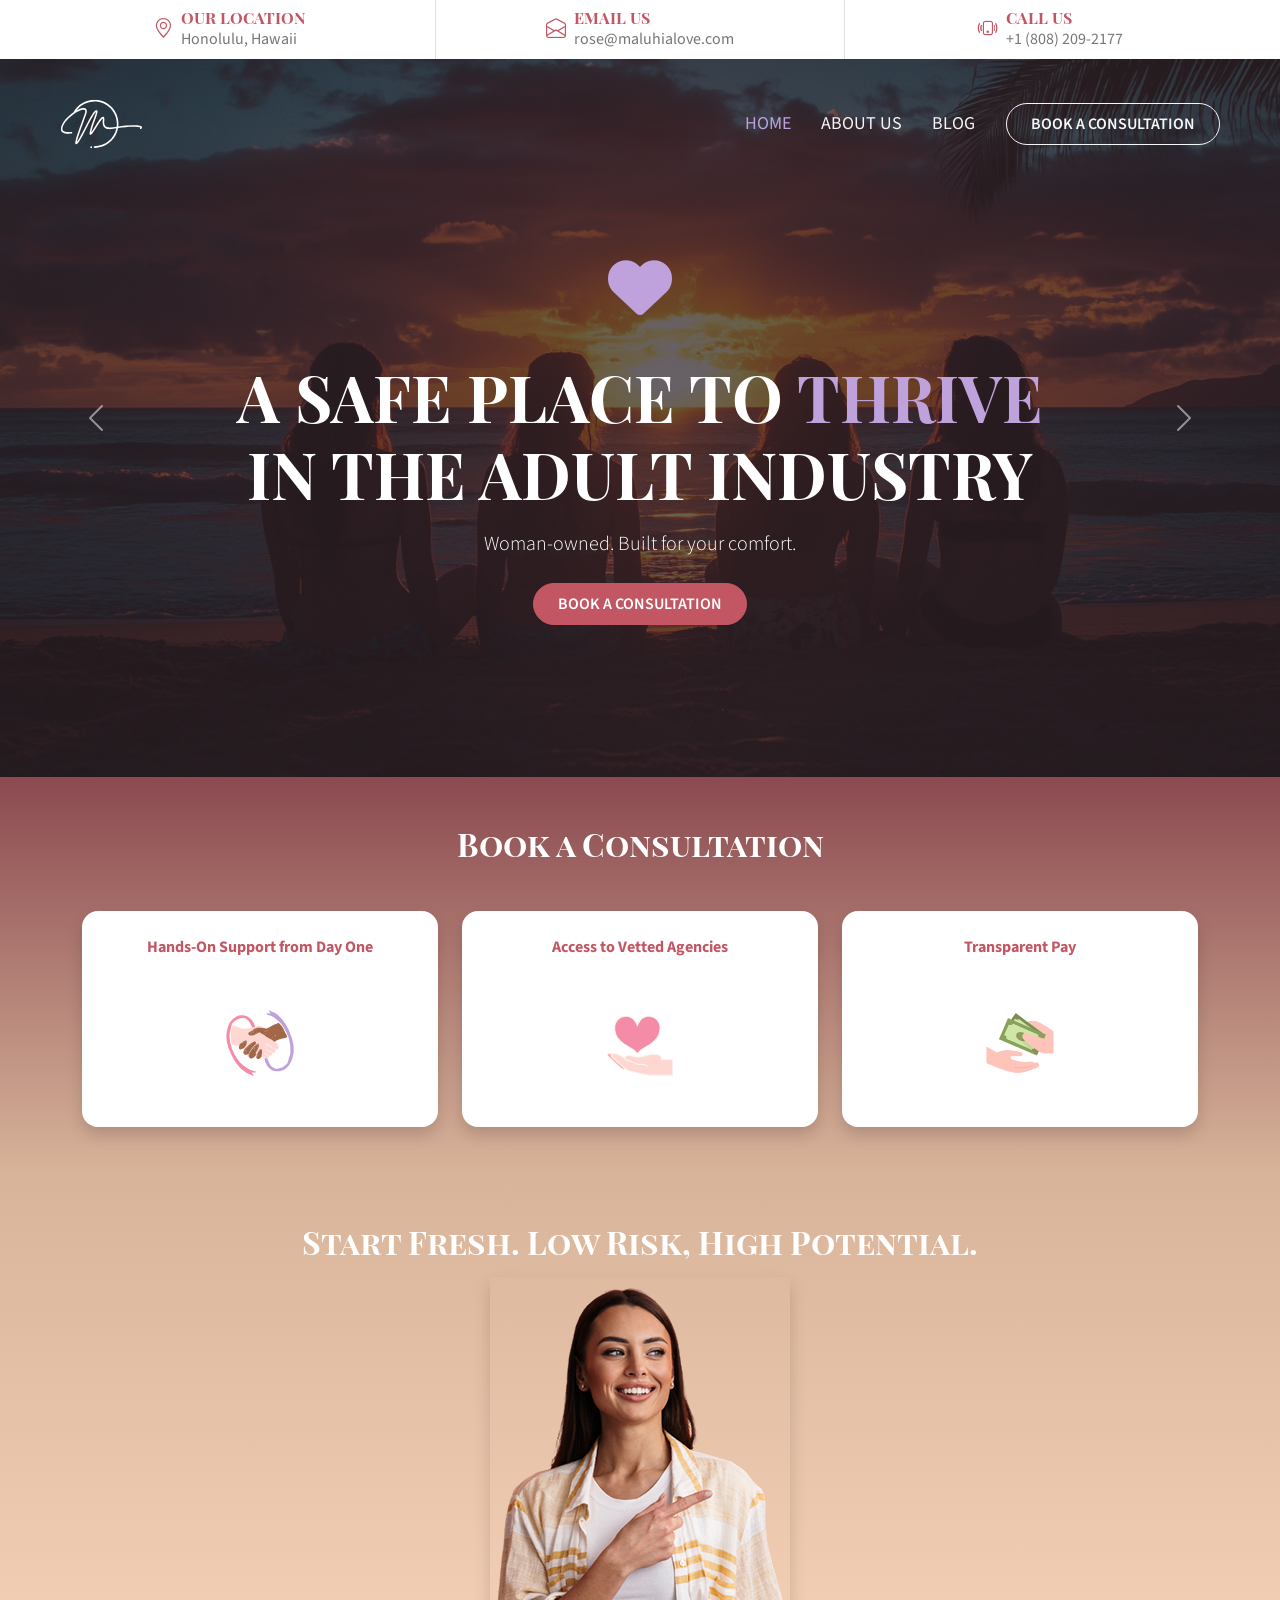
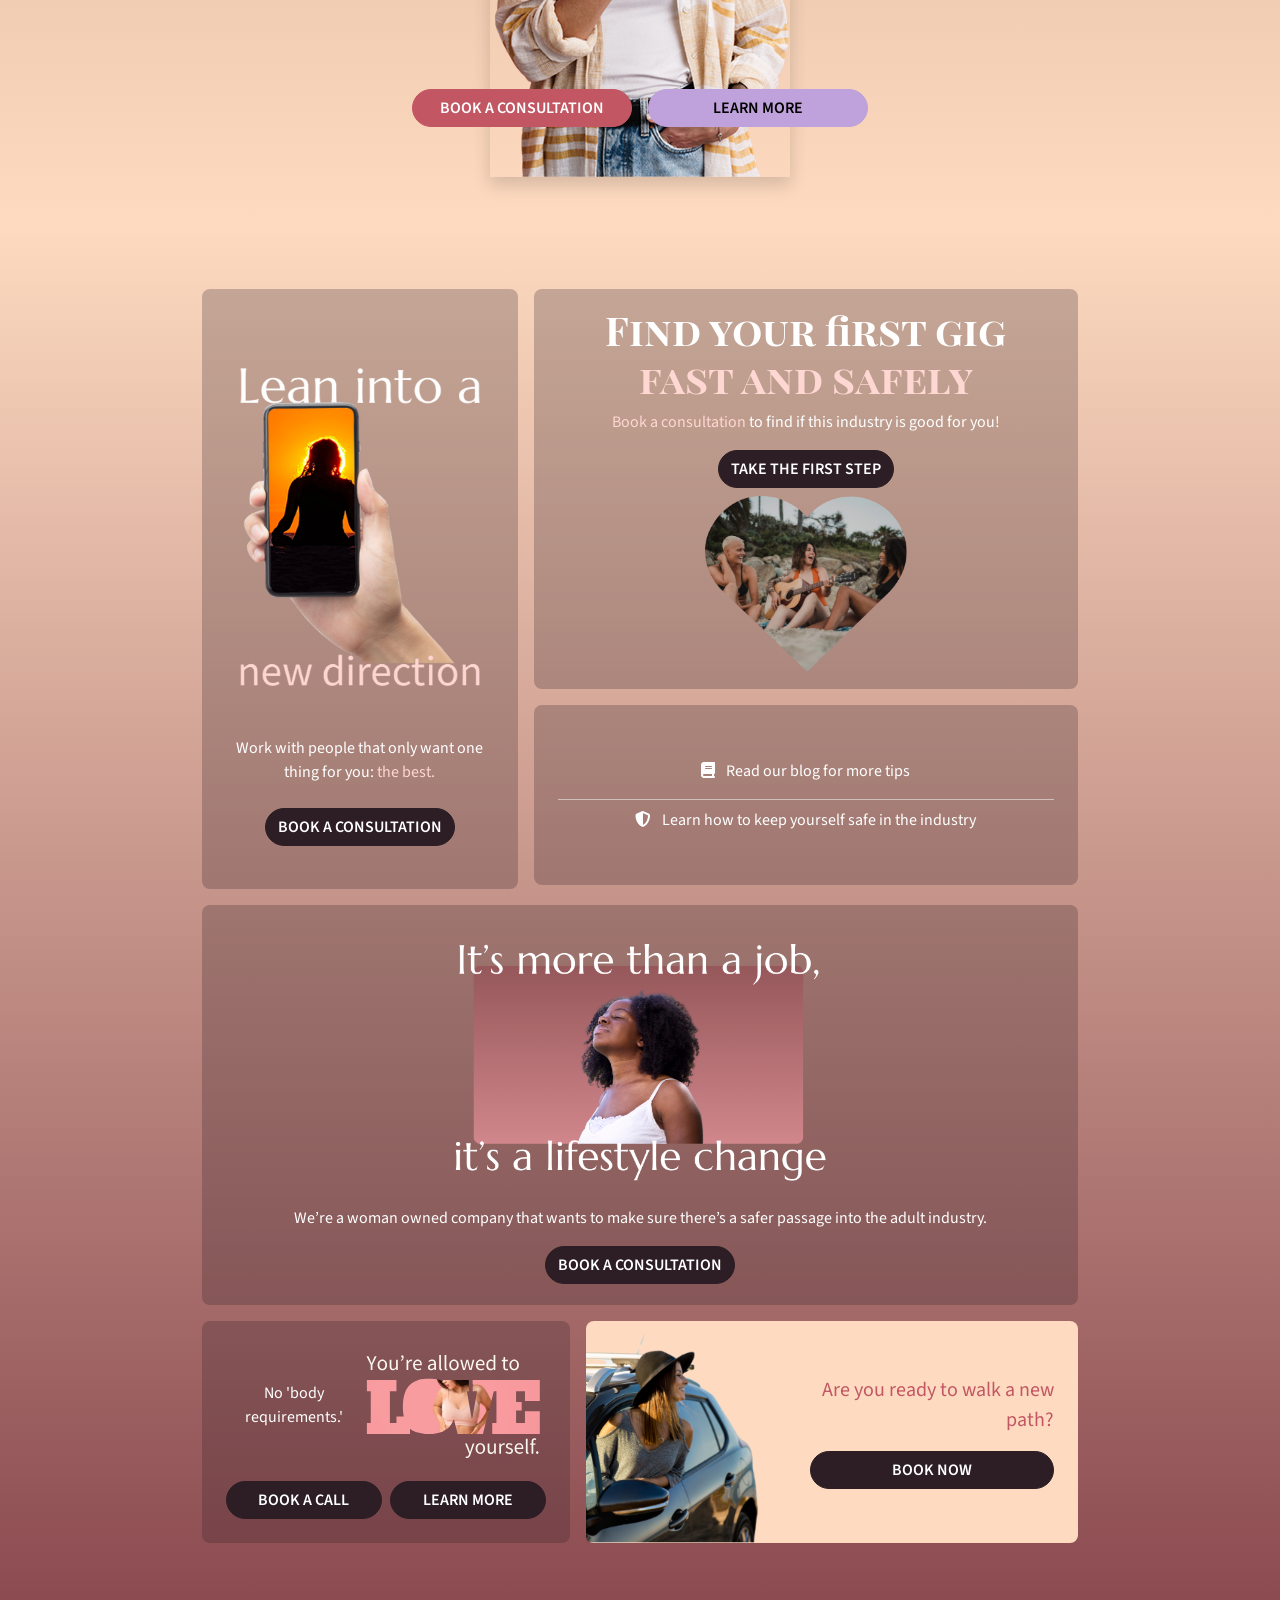
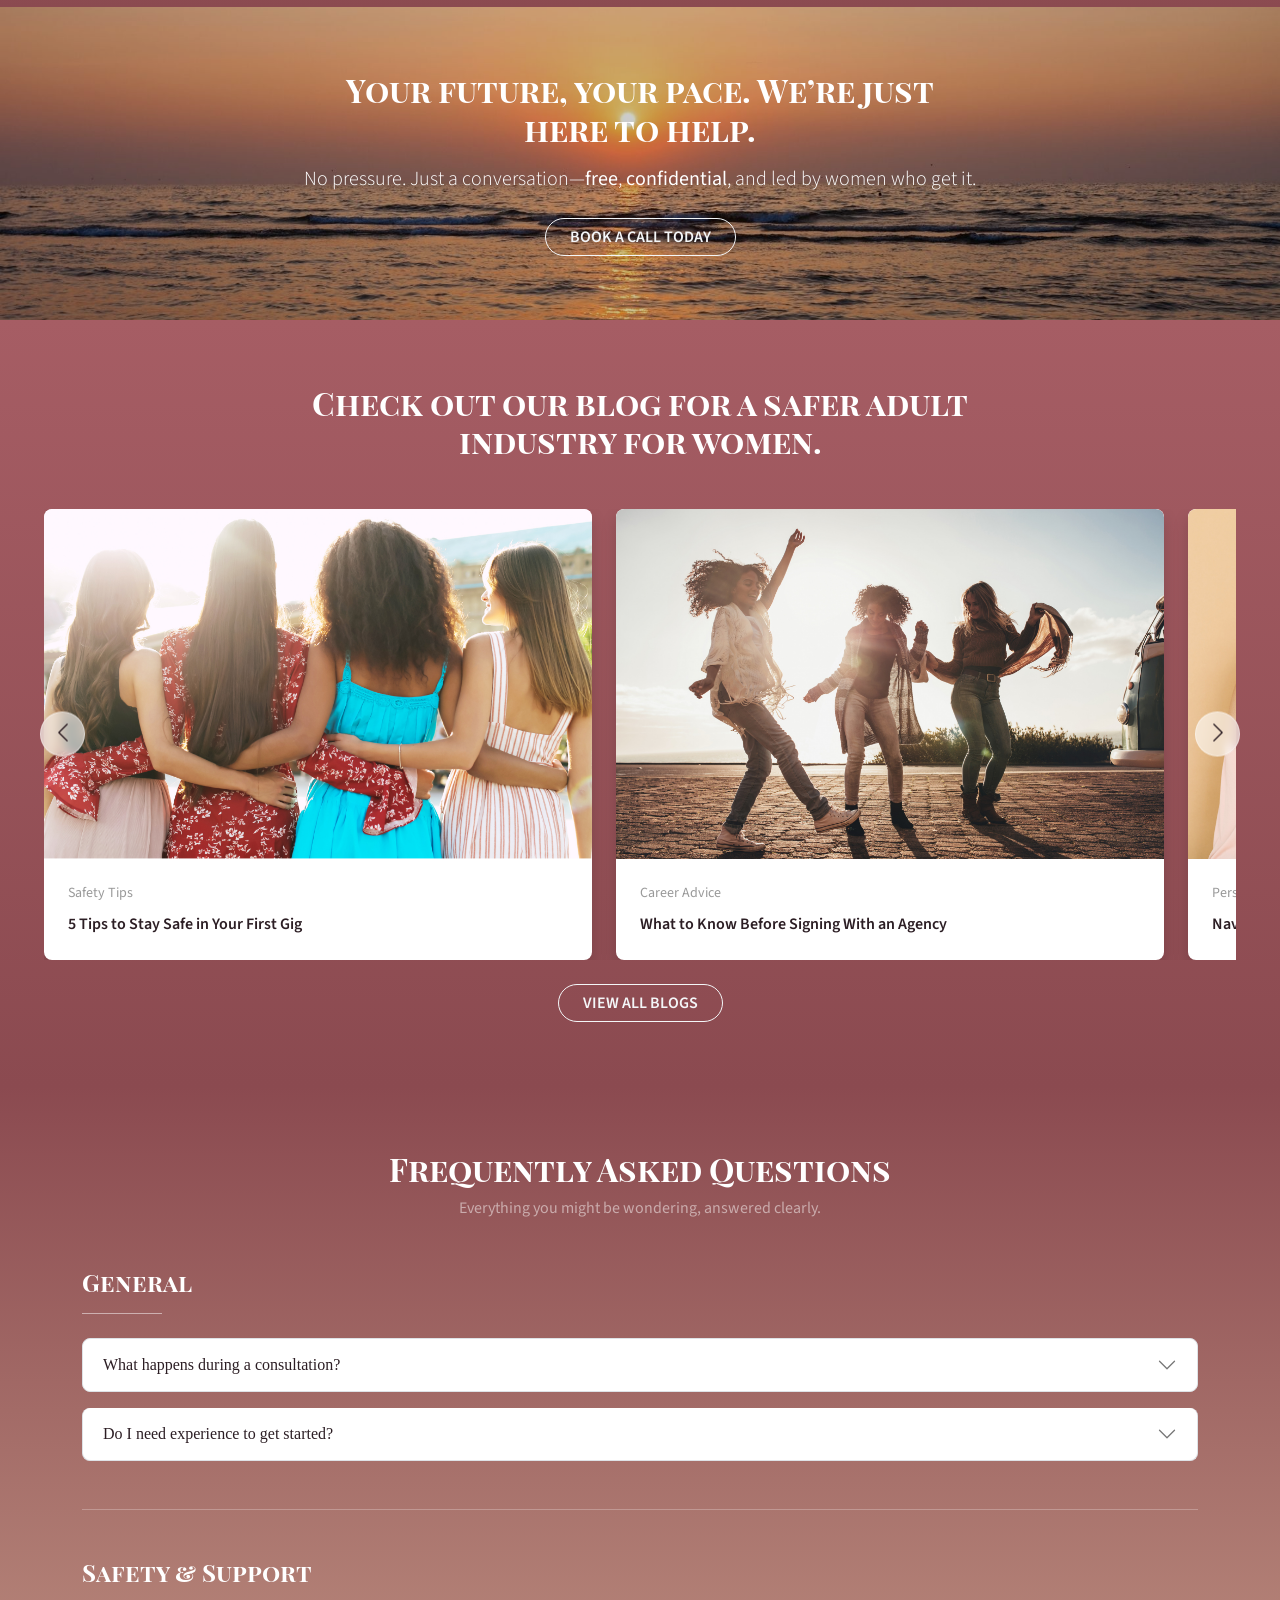
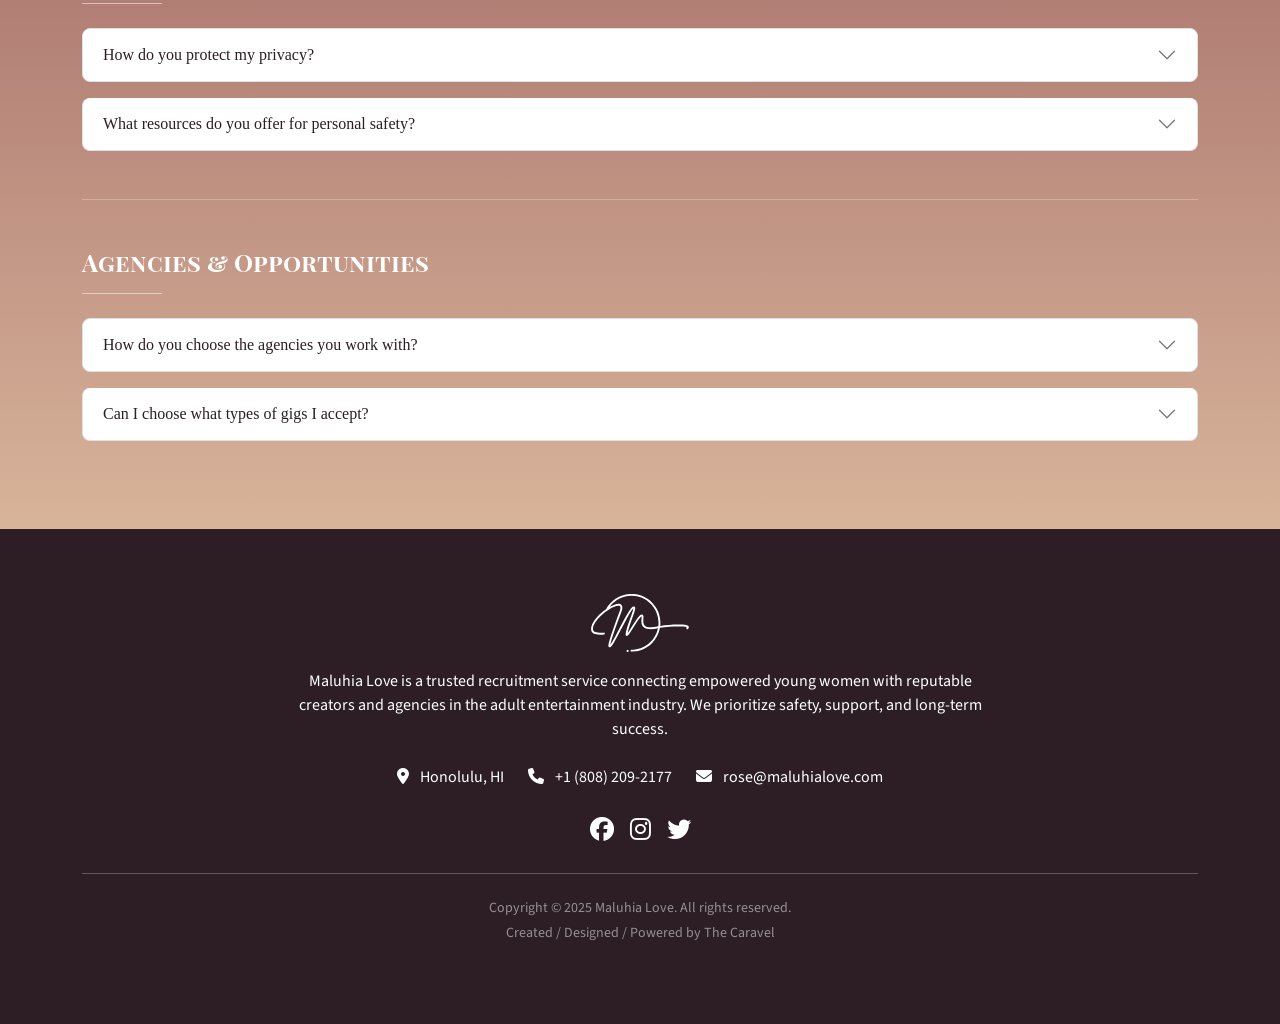
==== commit 8e4d5ef6: "need to add blog pages soon" ====
--- a/index.html
+++ b/index.html
@@ -303,7 +303,7 @@
 				<h2 class="text-white mb-5">Book a Consultation</h2>
 				<div class="row g-4 justify-content-center">
 					<!-- Box 1 -->
-					<div class="col-md-4">
+					<div class="col-md-4 blog-card">
 						<div
 							class="bg-white rounded-4 p-4 h-100 d-flex flex-column align-items-center text-center shadow"
 						>
@@ -319,7 +319,7 @@
 					</div>
 
 					<!-- Box 2 -->
-					<div class="col-md-4">
+					<div class="col-md-4 blog-card">
 						<div
 							class="bg-white rounded-4 p-4 h-100 d-flex flex-column align-items-center text-center shadow"
 						>
@@ -335,7 +335,7 @@
 					</div>
 
 					<!-- Box 3 -->
-					<div class="col-md-4">
+					<div class="col-md-4 blog-card">
 						<div
 							class="bg-white rounded-4 p-4 h-100 d-flex flex-column align-items-center text-center shadow"
 						>
--- a/css/styles.css
+++ b/css/styles.css
@@ -526,19 +526,21 @@
 	}
 }
 
+.navbar {
+	background: transparent;
+	transition: background-color 0.4s ease, backdrop-filter 0.4s ease;
+}
+
 @media (max-width: 991.98px) {
-	.navbar-collapse.show {
-		background: var(--dark-transparent);
-		backdrop-filter: blur(8px);
-		background-image: repeating-radial-gradient(
-			circle,
-			rgba(255, 255, 255, 0.06) 1px,
-			transparent 2px,
-			transparent 5px
-		);
-		background-size: 5px 5px;
-		padding: 1rem;
-		border-radius: var(--border-radius);
+	.navbar {
+		background-color: rgba(
+			44,
+			30,
+			36,
+			0.85
+		); /* Slightly see-through dark */
+		backdrop-filter: blur(8px); /* Soft blur for mobile */
+		-webkit-backdrop-filter: blur(8px);
 	}
 }
 
